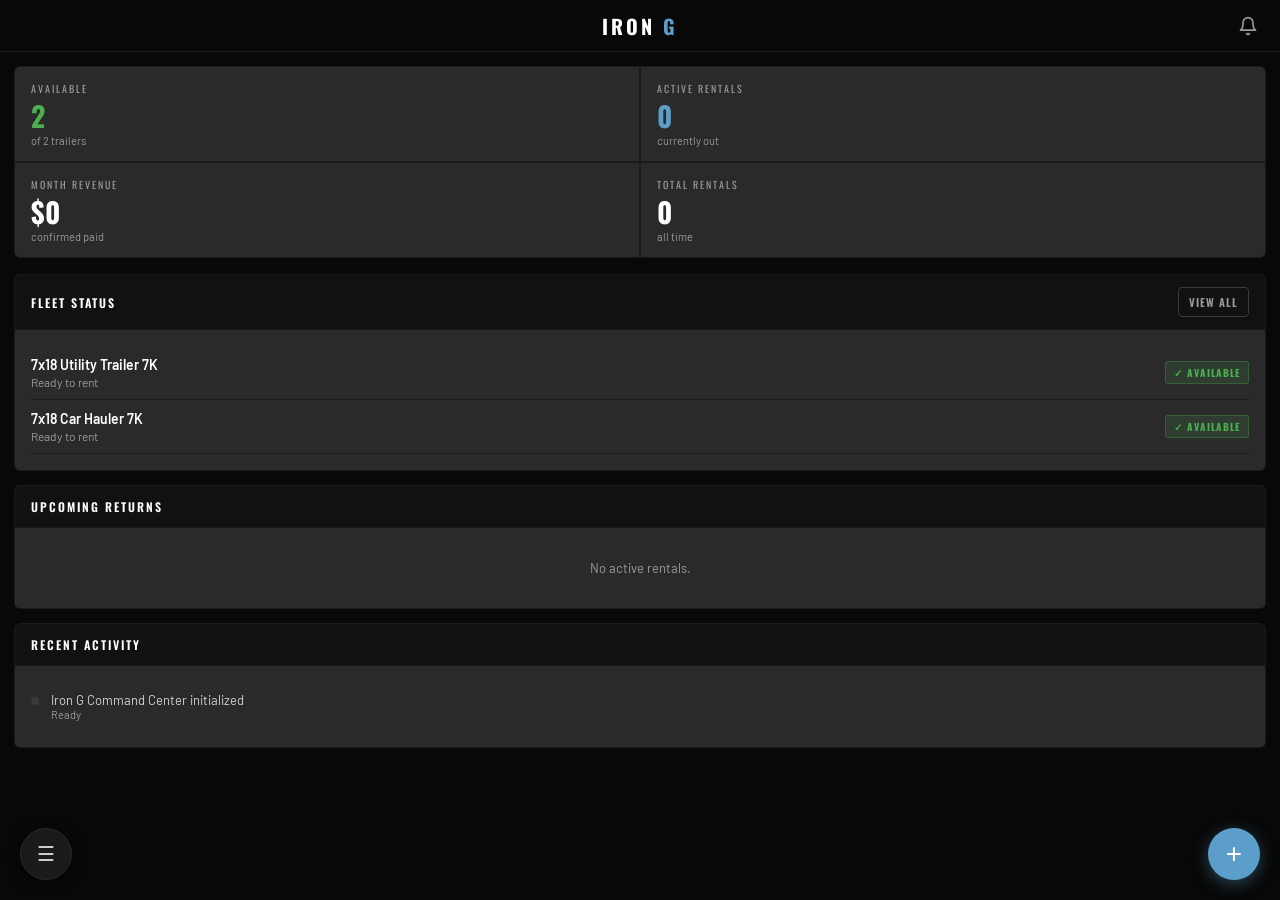
==== public/index.html @ 40c172d7 "Session H2c: Maintenance record slide-up panel with full form - Replace page navigation with slide-u" ====
<!DOCTYPE html>
<html lang="en">
<head>
<meta charset="UTF-8">
<meta name="viewport" content="width=device-width, initial-scale=1.0, maximum-scale=1.0, user-scalable=no">
<meta name="theme-color" content="#080808">
<meta name="apple-mobile-web-app-capable" content="yes">
<meta name="apple-mobile-web-app-status-bar-style" content="black-translucent">
<meta name="apple-mobile-web-app-title" content="Iron G CC">
<title>Iron G — Rental Command Center</title>
<link rel="manifest" href="manifest.json">
<link rel="apple-touch-icon" href="icon-192.png">
<link href="https://fonts.googleapis.com/css2?family=Oswald:wght@400;500;600;700&family=Barlow:wght@400;500;600&family=Barlow+Condensed:wght@400;600;700&display=swap" rel="stylesheet">
<link rel="stylesheet" href="styles.css?v=6.0">
</head>
<body>
<div class="app">

<!-- HEADER -->
<header class="header" id="appHeader">
  <button class="back-btn" id="backBtn" onclick="goBack()">&#8592;</button>
  <div class="header-wordmark">Iron <span>G</span></div>
  <button class="notif-btn" onclick="navTo('notifications')" aria-label="Notifications">
    <svg width="20" height="20" viewBox="0 0 24 24" fill="none" stroke="currentColor" stroke-width="2" stroke-linecap="round" stroke-linejoin="round"><path d="M18 8A6 6 0 0 0 6 8c0 7-3 9-3 9h18s-3-2-3-9"/><path d="M13.73 21a2 2 0 0 1-3.46 0"/></svg>
    <span class="notif-header-badge" id="notifHeaderBadge" style="display:none">0</span>
  </button>
</header>

<!-- DRAWER OVERLAY -->
<div class="drawer-overlay" id="drawerOverlay" onclick="closeDrawer()"></div>

<!-- DRAWER -->
<nav class="drawer" id="drawer">
  <div class="drawer-header">
    <div class="drawer-logo">Iron <span>G</span></div>
    <div class="drawer-sub">Command Center</div>
  </div>
  <div class="drawer-nav">
    <div class="drawer-item" id="dnav-dashboard" onclick="navTo('dashboard')"><span class="drawer-icon">⚡</span>Dashboard</div>
    <div class="drawer-item" id="dnav-drafts" onclick="navTo('drafts')"><span class="drawer-icon">📑</span>Drafts</div>
    <div class="drawer-item" id="dnav-active-rentals" onclick="navTo('active-rentals')"><span class="drawer-icon">📋</span>Bookings</div>
    <div class="drawer-item" id="dnav-fleet" onclick="navTo('fleet')"><span class="drawer-icon">🚛</span>Fleet</div>
    <div class="drawer-item" id="dnav-maintenance" onclick="navTo('maintenance')"><span class="drawer-icon">🔧</span>Maintenance</div>
    <div class="drawer-item" id="dnav-docs" onclick="navTo('docs')"><span class="drawer-icon">📄</span>Docs</div>
    <div class="drawer-item" id="dnav-messaging" onclick="navTo('messaging')"><span class="drawer-icon">✉️</span>Messaging</div>
    <div class="drawer-item" id="dnav-notifications" onclick="navTo('notifications')"><span class="drawer-icon">🔔</span>Notifications<span class="drawer-notif-badge" id="drawerNotifBadge" style="display:none">0</span></div>
    <div class="drawer-item" id="dnav-settings" onclick="navTo('settings')"><span class="drawer-icon">⚙️</span>Settings</div>
  </div>
  <div class="drawer-footer">Iron G Equipment Co. LLC<br><span style="color:var(--primary)">(405) 393-4161</span></div>
</nav>

<!-- PAGES -->
<div class="pages">
  <!-- hidden shims for JS compatibility -->
  <span id="clock" style="display:none"></span>
  <span id="pageTitle" style="display:none"></span>
  <span class="nav-badge" id="activeBadge" style="display:none">0</span>

  <!-- DASHBOARD -->
  <div class="page active" id="page-dashboard">
    <div class="stats-grid">
      <div class="stat-card"><div class="stat-label">Available</div><div class="stat-value g" id="stat-avail">2</div><div class="stat-sub">of 2 trailers</div></div>
      <div class="stat-card"><div class="stat-label">Active Rentals</div><div class="stat-value o" id="stat-active">0</div><div class="stat-sub">currently out</div></div>
      <div class="stat-card"><div class="stat-label">Month Revenue</div><div class="stat-value" id="stat-rev">$0</div><div class="stat-sub">confirmed paid</div></div>
      <div class="stat-card"><div class="stat-label">Total Rentals</div><div class="stat-value" id="stat-total">0</div><div class="stat-sub">all time</div></div>
    </div>
    <div class="card"><div class="card-header"><div class="card-title">Fleet Status</div><button class="btn btn-ghost btn-sm" onclick="showPage('fleet')">View All</button></div><div class="card-body" id="dashFleet"></div></div>
    <div class="card"><div class="card-header"><div class="card-title">Upcoming Returns</div></div><div class="card-body" id="dashReturns"></div></div>
    <div class="card"><div class="card-header"><div class="card-title">Recent Activity</div></div><div class="card-body" id="dashActivity"></div></div>
  </div>

  <!-- FLEET -->
  <div class="page" id="page-fleet">
    <div class="fleet-grid" id="fleetCards"></div>
    <div class="card"><div class="card-header"><div class="card-title">Combo Lock Manager</div><div style="font-size:11px;color:var(--muted)">Change after every return</div></div><div class="card-body"><div id="comboManager"></div></div></div>
  </div>

  <!-- NEW BOOKING -->
  <div class="page" id="page-new-booking">
    <div class="flow-steps">
      <div class="flow-step active" id="fs1" onclick="stepTabClick(1)"><div class="fs-num">1</div><div class="fs-label">Customer</div></div>
      <div class="flow-arrow">›</div>
      <div class="flow-step" id="fs2" onclick="stepTabClick(2)"><div class="fs-num">2</div><div class="fs-label">Details</div></div>
      <div class="flow-arrow">›</div>
      <div class="flow-step" id="fs3" onclick="stepTabClick(3)"><div class="fs-num">3</div><div class="fs-label">Send Pkg</div></div>
      <div class="flow-arrow">›</div>
      <div class="flow-step" id="fs4" onclick="stepTabClick(4)"><div class="fs-num">4</div><div class="fs-label">Send</div></div>
    </div>

    <!-- STEP 1 -->
    <div id="step1" class="fade-in">
      <div class="card">
        <div class="card-header"><div class="card-title">Customer Information</div></div>
        <div class="card-body">
          <div class="fr"><div class="fg"><label class="fl">First Name *</label><input class="fi" id="f-fn" type="text" placeholder="John"></div><div class="fg"><label class="fl">Last Name *</label><input class="fi" id="f-ln" type="text" placeholder="Smith"></div></div>
          <div class="fg"><label class="fl">Phone Number *</label><input class="fi" id="f-ph" type="tel" placeholder="(405) 555-0000"></div>
          <div class="fg"><label class="fl">Email Address *</label><input class="fi" id="f-em" type="email" placeholder="customer@email.com"></div>
          <div class="fg">
            <label class="fl">Contact Preference</label>
            <div class="comm-toggle" id="contactPrefToggle">
              <button class="comm-opt active" onclick="setContactPref('sms',this)">📱 Text</button>
              <button class="comm-opt" onclick="setContactPref('email',this)">📧 Email</button>
            </div>
          </div>
          <div class="fg"><label class="fl">City</label><input class="fi" id="f-cy" type="text" placeholder="Yukon, Edmond, Moore..."></div>
          <div class="fg"><label class="fl">Tow Vehicle *</label><input class="fi" id="f-vh" type="text" placeholder="2020 Ford F-250"></div>
          <div class="fg">
            <label class="fl">Preferred Contact Method</label>
            <div class="comm-toggle" id="commToggle">
              <button class="comm-opt active" onclick="setComm('text',this)">📱 Text</button>
              <button class="comm-opt" onclick="setComm('email',this)">📧 Email</button>
              <button class="comm-opt" onclick="setComm('both',this)">Both</button>
            </div>
          </div>
        </div>
      </div>
      <div class="card"><div class="card-header"><div class="card-title">Availability</div></div><div class="card-body" id="availPanel"></div></div>
      <div style="margin-top:4px;display:flex;justify-content:flex-end;"><button class="btn btn-primary" onclick="goStep(2)">Next: Rental Details →</button></div>
    </div>

    <!-- STEP 2 -->
    <div id="step2" style="display:none;" class="fade-in">
      <div class="card">
        <div class="card-header"><div class="card-title">Rental Details</div></div>
        <div class="card-body">
          <div class="fg"><label class="fl">Trailer *</label><select class="form-select" id="f-tr" onchange="calcPrice()"><option value="">— Select —</option><option value="utility">7x18 Utility Trailer 7K</option><option value="hauler">7x18 Car Hauler 7K</option></select></div>
          <div class="fr"><div class="fg"><label class="fl">Start Date *</label><input class="fi" id="f-sd" type="date" onchange="calcPrice()"></div><div class="fg"><label class="fl">Start Time *</label><input class="fi" id="f-st" type="time" onchange="onStartTimeChange()"></div></div>
          <div class="fr"><div class="fg"><label class="fl">End Date *</label><input class="fi" id="f-ed" type="date" onchange="calcPrice()"></div><div class="fg"><label class="fl">End Time *</label><input class="fi" id="f-et" type="time" onchange="calcPrice()"></div></div>
          <div id="avail-next-helper" style="display:none;font-size:12px;color:var(--muted);margin-bottom:8px;font-family:'Oswald',sans-serif;letter-spacing:1px;"></div>
          <div id="avail-conflict-banner" style="display:none;" class="avail-conflict-banner"></div>
          <div class="fg"><label class="fl">Refundable Deposit ($)</label><input class="fi" id="f-dep" type="number" min="0" step="1" placeholder="200" oninput="calcPrice()"></div>
          <div class="fg"><label class="fl">What Are They Hauling? *</label><input class="fi" id="f-ld" type="text" placeholder="Gravel, furniture, ATV..."></div>
          <div class="fg"><label class="fl">How Did They Find Us?</label><select class="form-select" id="f-src"><option value="">— Select —</option><option>Google Search</option><option>Google Maps</option><option>Facebook</option><option>Facebook Marketplace</option><option>TikTok</option><option>Friend/Family</option><option>Nextdoor</option><option>Craigslist</option><option>Repeat Customer</option><option>Other</option></select></div>
          <div class="fg"><label class="fl">Notes</label><textarea class="form-textarea" id="f-nt" placeholder="Special requests, delivery needed..."></textarea></div>
        </div>
      </div>
      <div class="card"><div class="card-header"><div class="card-title">Price Calculator</div></div><div class="card-body" id="priceCalc"><div style="color:var(--muted);font-size:13px;text-align:center;padding:20px;">Select trailer and dates</div></div></div>
      <div class="card">
        <div class="card-header"><div class="card-title">Add-Ons</div></div>
        <div class="card-body">
          <label class="addon-row"><input type="checkbox" class="addon-chk" data-label="Hitch Ball" data-amount="15" onchange="calcPrice()"><span class="addon-label">Hitch Ball</span><span class="addon-price">$15</span></label>
          <label class="addon-row"><input type="checkbox" class="addon-chk" data-label="Safety Chains" data-amount="10" onchange="calcPrice()"><span class="addon-label">Safety Chains</span><span class="addon-price">$10</span></label>
          <label class="addon-row"><input type="checkbox" class="addon-chk" data-label="Trailer Jack" data-amount="10" onchange="calcPrice()"><span class="addon-label">Trailer Jack</span><span class="addon-price">$10</span></label>
          <label class="addon-row"><input type="checkbox" class="addon-chk" data-label="Ratchet Straps (set of 4)" data-amount="15" onchange="calcPrice()"><span class="addon-label">Ratchet Straps (set of 4)</span><span class="addon-price">$15</span></label>
          <div id="customAddOnsList"></div>
          <div class="addon-custom-row">
            <input class="fi addon-custom-input" id="addon-new-label" type="text" placeholder="Add-on label">
            <input class="fi addon-custom-amt" id="addon-new-amount" type="number" min="0" placeholder="$0">
            <button class="btn btn-ghost btn-sm" onclick="addCustomAddOn()">Add</button>
          </div>
        </div>
      </div>
      <div style="margin-top:4px;display:flex;justify-content:space-between;"><button class="btn btn-ghost" onclick="goStep(1)">← Back</button><button class="btn btn-primary" id="step2-next-btn" onclick="goStep(3)">Next: Review →</button></div>
    </div>

    <!-- STEP 3 — SEND PACKAGE -->
    <div id="step3" style="display:none;" class="fade-in">
      <div class="card">
        <div class="card-header"><div class="card-title">Booking Summary</div></div>
        <div class="card-body" id="step3-summary">
          <div style="color:var(--muted);font-size:13px;text-align:center;padding:16px;">Complete Steps 1 &amp; 2 first.</div>
        </div>
      </div>
      <div class="card">
        <div class="card-header">
          <div class="card-title">Package Preview</div>
          <span id="step3-contact-badge" class="badge b-available" style="font-size:10px;">📱 Text</span>
        </div>
        <div class="card-body">
          <div class="msg-text" id="step3-pkg-preview" style="min-height:100px;"></div>
          <div id="pkg-missing-warn" class="alert ad" style="display:none;margin-top:10px;padding:8px 12px;font-size:12px;"></div>
          <div style="display:flex;gap:8px;flex-wrap:wrap;margin-top:12px;">
            <button class="btn btn-primary btn-sm" onclick="pkg3Copy()">📋 Copy</button>
            <button class="btn btn-ghost btn-sm" id="pkg3-sms-btn" onclick="pkg3OpenSms()">📱 Open SMS</button>
            <button class="btn btn-ghost btn-sm" onclick="openCorporatePhone()">📞 Open Corporate Phone</button>
            <button class="btn btn-ghost btn-sm" id="pkg3-email-btn" onclick="pkg3OpenEmail()" style="display:none;">📧 Open Email</button>
          </div>
        </div>
      </div>
      <button class="btn btn-primary" id="send-pkg-btn" onclick="sendPackage()" style="width:100%;padding:14px;font-size:14px;letter-spacing:2px;margin-bottom:8px;" disabled>📤 Send Package</button>
      <div><button class="btn btn-ghost" onclick="goStep(2)">← Back</button></div>
    </div>

    <!-- STEP 4 -->
    <div id="step4" style="display:none;" class="fade-in">
      <div class="alert as">✅ Booking confirmed. Work through the sections below in order.</div>

      <div style="background:var(--surface);border:1px solid #2a2a2a;padding:10px 14px;margin-bottom:14px;border-radius:4px;display:flex;align-items:center;gap:10px;flex-wrap:wrap;">
        <span style="font-size:11px;color:var(--muted);font-family:'Oswald',sans-serif;letter-spacing:1px;text-transform:uppercase;">Customer Preference:</span>
        <span id="commDisplay" style="font-family:'Oswald',sans-serif;font-size:14px;font-weight:600;color:var(--primary);text-transform:uppercase;letter-spacing:1px;"></span>
        <button class="btn btn-ghost btn-sm" style="margin-left:auto;" onclick="goStep(1)">Change</button>
      </div>

      <!-- GATE 0: Docs Verification -->
      <div class="gate-section gate-active" id="gate0">
        <div class="gate-header">
          <div class="gate-num">0</div>
          <div class="gate-title">Docs Verification</div>
          <div class="gate-status" id="gate0-status">Verify before payment</div>
        </div>
        <div id="gate0-body"></div>
      </div>

      <!-- GATE 1: Payment -->
      <div class="gate-section gate-locked" id="gate1">
        <div class="gate-header">
          <div class="gate-num">1</div>
          <div class="gate-title">Payment</div>
          <div class="gate-status" id="gate1-status">Locked — verify docs first</div>
        </div>
        <div id="gate1-body"></div>
      </div>

      <!-- GATE 2: Send Access Info -->
      <div class="gate-section gate-locked" id="gate2">
        <div class="gate-header">
          <div class="gate-num">2</div>
          <div class="gate-title">Send Access Info</div>
          <div class="gate-status" id="gate2-status">Locked — confirm payment first</div>
        </div>
        <div id="gate2-body"></div>
      </div>

      <!-- GATE 3: Pickup Instructions -->
      <div class="gate-section gate-locked" id="gate3">
        <div class="gate-header">
          <div class="gate-num">3</div>
          <div class="gate-title">Send Pickup Instructions + Combo Code</div>
          <div class="gate-status" id="gate3-status">Locked — confirm payment first</div>
        </div>
        <div style="margin-bottom:14px;">
          <div style="font-size:10px;color:var(--muted);text-transform:uppercase;letter-spacing:2px;font-family:'Oswald',sans-serif;margin-bottom:8px;">Send via customer's preferred method:</div>
          <div id="confirmMsgs"></div>
        </div>
      </div>

      <!-- GATE 4: Return Reminder -->
      <div class="gate-section gate-locked" id="gate4">
        <div class="gate-header">
          <div class="gate-num">4</div>
          <div class="gate-title">Return Reminder</div>
          <div class="gate-status" id="gate4-status">Send the day before return</div>
        </div>
        <div class="msg">
          <div class="msg-label">Day-Before Return Reminder</div>
          <div class="msg-text" id="msg-reminder"></div>
          <div class="msg-actions">
            <button class="btn btn-primary btn-sm" onclick="copyEl('msg-reminder')">📋 Copy Reminder</button>
            <button class="btn btn-ghost btn-sm" onclick="openSMS('msg-reminder')">📱 Open in Messages</button>
            <button class="btn btn-ghost btn-sm" onclick="openCorporatePhone()">📞 Open Corporate Phone</button>
          </div>
        </div>
      </div>

      <div style="display:flex;justify-content:space-between;margin-top:4px;gap:8px;">
        <button class="btn btn-ghost" onclick="newBooking()">+ New Booking</button>
        <button class="btn btn-primary" onclick="showPage('active-rentals')">View Active Rentals →</button>
      </div>
    </div>
  </div>

  <!-- DRAFTS -->
  <div class="page" id="page-drafts">
    <div class="card"><div class="card-header"><div class="card-title">Saved Drafts</div><button class="btn btn-primary btn-sm" onclick="startNewDraft()">+ New Booking</button></div><div class="card-body" id="draftsBody"></div></div>
  </div>

  <!-- ACTIVE RENTALS -->
  <div class="page" id="page-active-rentals">
    <div id="activeBody"></div>
  </div>

  <!-- PROCESS RETURN -->
  <div class="page" id="page-process-return">
    <div id="processReturnBody"></div>
  </div>

  <!-- MESSAGES -->
  <div class="page" id="page-messages">
    <div class="card"><div class="card-header"><div class="card-title">Customer Templates</div></div><div class="card-body" id="tpl1"></div></div>
    <div class="card"><div class="card-header"><div class="card-title">Safety &amp; Decline Scripts</div></div><div class="card-body" id="tpl2"></div></div>
  </div>

  <!-- AGREEMENT -->
  <div class="page" id="page-agreement">
    <div class="card"><div class="card-header"><div class="card-title">Rental Agreement Template</div><div style="display:flex;gap:8px;"><button class="btn btn-ghost btn-sm" onclick="copyEl('fullAgr')">📋 Copy</button><button class="btn btn-primary btn-sm" onclick="window.print()">🖨️ Print</button></div></div><div class="card-body" style="padding:0;"><div class="agr" style="max-height:none;" id="fullAgr"></div></div></div>
  </div>

  <!-- PRICING -->
  <div class="page" id="page-pricing">
    <div class="card"><div class="card-header"><div class="card-title">7x18 Utility Trailer 7K</div></div><div class="card-body"><div class="pricing-grid"><div class="pr-item"><div class="pr-period">Mon–Thu / day</div><div class="pr-price">$90</div></div><div class="pr-item"><div class="pr-period">Fri–Sun / day</div><div class="pr-price">$110</div></div><div class="pr-item"><div class="pr-period">Full Week (7 days)</div><div class="pr-price">$580</div></div><div class="pr-item"><div class="pr-period">Deposit</div><div class="pr-price">$200</div></div></div></div></div>
    <div class="card"><div class="card-header"><div class="card-title">7x18 Car Hauler 7K</div></div><div class="card-body"><div class="pricing-grid"><div class="pr-item"><div class="pr-period">Mon–Thu / day</div><div class="pr-price">$100</div></div><div class="pr-item"><div class="pr-period">Fri–Sun / day</div><div class="pr-price">$120</div></div><div class="pr-item"><div class="pr-period">Full Week (7 days)</div><div class="pr-price">$640</div></div><div class="pr-item"><div class="pr-period">Deposit</div><div class="pr-price">$250</div></div></div></div></div>
    <div class="card"><div class="card-header"><div class="card-title">Quick Price Calculator</div></div><div class="card-body">
      <div class="fg"><label class="fl">Trailer</label><select class="form-select" id="qc-tr" onchange="quickCalc()"><option value="utility">7x18 Utility 7K</option><option value="hauler">7x18 Car Hauler 7K</option></select></div>
      <div class="fr"><div class="fg" style="margin:0;"><label class="fl">Start Date</label><input class="fi" id="qc-sd" type="date" onchange="quickCalc()"></div><div class="fg" style="margin:0;"><label class="fl">End Date</label><input class="fi" id="qc-ed" type="date" onchange="quickCalc()"></div></div>
      <div id="qcResult" style="margin-top:14px;"></div>
    </div></div>
  </div>

  <!-- HISTORY -->
  <div class="page" id="page-history">
    <div style="font-size:12px;color:var(--muted);margin-bottom:10px;font-family:'Oswald',sans-serif;letter-spacing:1px;" id="histStats"></div>
    <div id="histBody"></div>
  </div>

  <!-- NOTIFICATIONS -->
  <div class="page" id="page-notifications">
    <div id="pushPromptBanner" style="display:none;" class="push-prompt">
      <div class="push-prompt-text">Enable push notifications to be alerted instantly when a new rental request comes in.</div>
      <button class="btn btn-primary btn-sm" onclick="enablePushNotifications()">Enable Notifications</button>
    </div>
    <div id="notifBody"></div>
  </div>

  <!-- MAINTENANCE -->
  <div class="page" id="page-maintenance"></div>

  <!-- MAINTENANCE RECORD FORM -->
  <div class="page" id="page-maintenance-record">
    <div id="maint-record-form-body"></div>
  </div>

  <!-- DOCS -->
  <div class="page" id="page-docs">
    <div id="docsBody"></div>
  </div>

  <!-- MESSAGING -->
  <div class="page" id="page-messaging">
    <div style="font-size:13px;color:var(--muted);margin-bottom:14px;line-height:1.6;">Customize outgoing messages. Use {tokens} to insert booking data automatically.</div>
    <div class="card">
      <div class="card-header">
        <div class="card-title">Available Tokens</div>
        <button class="btn btn-ghost btn-sm" id="tokenRefToggle" onclick="toggleTokenRef()">Show</button>
      </div>
      <div id="tokenRefBody" style="display:none;" class="card-body">
        <div style="display:grid;grid-template-columns:1fr 1fr;gap:6px 16px;">
          <div class="token-row"><span class="token-name">{firstName}</span><span class="token-desc">Customer first name</span></div>
          <div class="token-row"><span class="token-name">{trailerName}</span><span class="token-desc">Trailer name</span></div>
          <div class="token-row"><span class="token-name">{startDate}</span><span class="token-desc">Pickup date</span></div>
          <div class="token-row"><span class="token-name">{startTime}</span><span class="token-desc">Pickup time</span></div>
          <div class="token-row"><span class="token-name">{endDate}</span><span class="token-desc">Return date</span></div>
          <div class="token-row"><span class="token-name">{endTime}</span><span class="token-desc">Return time</span></div>
          <div class="token-row"><span class="token-name">{days}</span><span class="token-desc">Number of days</span></div>
          <div class="token-row"><span class="token-name">{pickupAddress}</span><span class="token-desc">Storage facility address</span></div>
          <div class="token-row"><span class="token-name">{rentalFee}</span><span class="token-desc">Rental fee amount</span></div>
          <div class="token-row"><span class="token-name">{addOns}</span><span class="token-desc">Add-ons list (each on own line)</span></div>
          <div class="token-row"><span class="token-name">{tax}</span><span class="token-desc">Tax amount</span></div>
          <div class="token-row"><span class="token-name">{deposit}</span><span class="token-desc">Deposit amount</span></div>
          <div class="token-row"><span class="token-name">{total}</span><span class="token-desc">Total due</span></div>
          <div class="token-row"><span class="token-name">{towVehicle}</span><span class="token-desc">Customer tow vehicle</span></div>
          <div class="token-row"><span class="token-name">{contactInfo}</span><span class="token-desc">Customer phone or email</span></div>
          <div class="token-row"><span class="token-name">{gateCode}</span><span class="token-desc">Storage gate code</span></div>
          <div class="token-row"><span class="token-name">{lockboxCode}</span><span class="token-desc">Trailer lockbox code</span></div>
          <div class="token-row"><span class="token-name">{paymentUrl}</span><span class="token-desc">Stripe payment link URL</span></div>
          <div class="token-row"><span class="token-name">{businessPhone}</span><span class="token-desc">Your business phone</span></div>
          <div class="token-row"><span class="token-name">{businessName}</span><span class="token-desc">Business name</span></div>
        </div>
      </div>
    </div>
    <div id="messagingBody"></div>
  </div>

  <!-- SETTINGS -->
  <div class="page" id="page-settings">
    <div class="card"><div class="card-header"><div class="card-title">Business Settings</div><div style="font-size:11px;color:var(--muted);">Used in message templates</div></div><div class="card-body">
      <div class="fg"><label class="fl">Business Name</label><input class="fi" id="gv-biz-name" type="text" placeholder="Iron G Equipment Co."></div>
      <div class="fg"><label class="fl">Business Phone</label><input class="fi" id="gv-biz-phone" type="tel" placeholder="(405) 393-4161"></div>
      <div class="fg"><label class="fl">Pickup Address</label><textarea class="fi form-textarea" id="gv-pickup-addr" rows="2" style="min-height:60px;" placeholder="Storage facility address"></textarea></div>
      <div class="fg"><label class="fl">Gate Code</label><input class="fi" id="gv-gate-code" type="text" maxlength="20" placeholder="Storage gate access code"></div>
      <button class="btn btn-primary" onclick="saveGlobalVarSettings()">Save Business Settings</button>
    </div></div>

    <div class="card"><div class="card-header"><div class="card-title">Business Info</div></div><div class="card-body">
      <div class="fg"><label class="fl">Business Name</label><input class="fi" id="s-biz" value="Iron G Equipment Co. LLC"></div>
      <div class="fg"><label class="fl">Owner Name</label><input class="fi" id="s-own" value="Frank Garza"></div>
      <div class="fg"><label class="fl">Phone</label><input class="fi" id="s-ph" value="(405) 393-4161"></div>
      <div class="fg"><label class="fl">Email</label><input class="fi" id="s-em" value="info@irongequipment.com"></div>
      <div class="fg"><label class="fl">Storage Address</label><input class="fi" id="s-addr" value="16245 W HWY 66, Yukon OK 73099"></div>
      <div style="height:1px;background:#1a1a1a;margin:16px 0;"></div>
      <div style="font-family:'Oswald',sans-serif;font-size:11px;color:var(--muted);letter-spacing:2px;text-transform:uppercase;margin-bottom:10px;">Payment Handles (manual fallback)</div>
      <div class="fg"><label class="fl">Cashapp Handle</label><input class="fi" id="s-ca" placeholder="$IronGEquipment"></div>
      <div class="fg"><label class="fl">Venmo Handle</label><input class="fi" id="s-vm" placeholder="@IronG-Equipment"></div>
      <div class="fg"><label class="fl">Square Payment Link</label><input class="fi" id="s-sq" placeholder="https://square.link/..."></div>
      <button class="btn btn-primary" onclick="saveSettings()">Save Settings</button>
    </div></div>

    <div class="card"><div class="card-header"><div class="card-title">Fleet Status</div></div><div class="card-body" id="fleetSettings"></div></div>

    <div class="card" id="drive-card">
      <div class="card-header"><div class="card-title">Google Drive</div></div>
      <div class="card-body">
        <div id="drive-status-area"><div style="color:var(--muted);font-size:13px;">Loading...</div></div>
        <div style="font-size:12px;color:var(--muted);margin-top:10px;line-height:1.6;">Maintenance logs automatically sync to your Google Drive after each save.</div>
      </div>
    </div>

    <div class="card">
      <div class="card-header"><div class="card-title">Backup &amp; Restore</div></div>
      <div class="card-body">
        <p style="font-size:13px;color:var(--muted);margin-bottom:16px;">Export all data to a JSON file for safekeeping, or restore from a previous backup.</p>
        <div style="background:#1a1a1a;border:1px solid #2a2a2a;padding:10px 14px;margin-bottom:14px;border-radius:4px;">
          <div id="storageUsage" style="font-family:'Oswald',sans-serif;font-size:11px;color:var(--muted);letter-spacing:1px;">Calculating...</div>
        </div>
        <div style="display:flex;gap:8px;margin-bottom:16px;">
          <button class="btn btn-primary" onclick="exportBackup()" style="flex:1;">⬇ Export Backup</button>
          <button class="btn btn-ghost" onclick="importBackup()" style="flex:1;">⬆ Import Backup</button>
        </div>
        <div style="height:1px;background:#1a1a1a;margin:16px 0;"></div>
        <div style="font-family:'Oswald',sans-serif;font-size:11px;color:var(--muted);letter-spacing:2px;text-transform:uppercase;margin-bottom:10px;">Danger Zone</div>
        <button class="btn btn-danger" onclick="resetData()">🗑️ Remove All Data</button>
        <div style="font-size:11px;color:var(--muted);margin-top:8px;">Permanently removes all rentals, history, and settings. Cannot be undone.</div>
      </div>
    </div>

    <div class="card">
      <div class="card-header"><div class="card-title">What's New — v6.0</div></div>
      <div class="card-body">
        <div style="font-size:13px;color:var(--text);line-height:2;">
          <div style="margin-bottom:10px;font-family:'Oswald',sans-serif;color:var(--primary);letter-spacing:1px;">v6.0 — Stripe + Smart Workflow</div>
          <div>✅ Stripe payment links for rental fee</div>
          <div>✅ Stripe deposit authorization hold</div>
          <div>✅ One-tap deposit release or capture</div>
          <div>✅ 7-stage booking status system</div>
          <div>✅ Draft booking auto-save &amp; resume</div>
          <div>✅ Pre-booking package message (Gate 0)</div>
          <div>✅ Step tab back-navigation</div>
          <div>✅ Android back button in booking flow</div>
        </div>
      </div>
    </div>

    <div class="card">
      <div class="card-header"><div class="card-title">How to Install</div></div>
      <div class="card-body">
        <div style="margin-bottom:16px;">
          <div style="font-family:'Oswald',sans-serif;font-size:11px;color:var(--primary);letter-spacing:2px;text-transform:uppercase;margin-bottom:10px;">📱 Android (Chrome)</div>
          <div style="font-size:13px;color:var(--text);line-height:2.2;">1. Open in Chrome<br>2. Tap the 3-dot menu (⋮)<br>3. Tap <strong style="color:var(--white);">Add to Home Screen</strong><br>4. Tap <strong style="color:var(--white);">Add</strong> — done!</div>
        </div>
        <div style="height:1px;background:#1a1a1a;margin:12px 0;"></div>
        <div>
          <div style="font-family:'Oswald',sans-serif;font-size:11px;color:var(--primary);letter-spacing:2px;text-transform:uppercase;margin-bottom:10px;">🍎 iPhone / iPad (Safari)</div>
          <div style="font-size:13px;color:var(--text);line-height:2.2;">1. Open in Safari<br>2. Tap the Share button (□↑)<br>3. Scroll and tap <strong style="color:var(--white);">Add to Home Screen</strong><br>4. Tap <strong style="color:var(--white);">Add</strong> — done!</div>
        </div>
      </div>
    </div>
  </div>

</div><!-- /pages -->

<!-- HAMBURGER -->
<button class="hamburger" id="hamburger" onclick="openDrawer()">☰</button>

<!-- FAB -->
<button class="fab" onclick="fabNewBooking()">+</button>

<!-- MAINTENANCE RECORD SLIDE PANEL -->
<div id="maint-panel-overlay" class="maint-panel-overlay" onclick="closeMaintPanel()"></div>
<div id="maint-slide-panel" class="maint-slide-panel">
  <div class="maint-panel-handle"></div>
  <div class="maint-panel-header">
    <div class="maint-panel-title" id="maint-panel-title">New Record</div>
    <button class="maint-panel-close" onclick="closeMaintPanel()">✕</button>
  </div>
  <div class="maint-panel-body" id="maint-panel-body"></div>
</div>

</div><!-- /app -->
<script src="app.js?v=7.0"></script>
</body>
</html>
---- public/styles.css ----
@media print{
  body *{visibility:hidden;}
  #print-agreement,#print-agreement *{visibility:visible;}
  #print-agreement{position:fixed;top:0;left:0;width:100%;background:#fff;padding:32px;z-index:9999;}
}
:root{
  --bg:#080808;--surface:#2a2a2a;--surface-low:#111111;
  --primary:#5b9ec9;--primary-hover:#4a8ab5;
  --text:#d0d0d0;--muted:#9a9a9a;--border:#2a2a2a;
  --white:#fff;
  --success:#4CAF50;--success-dark:#388E3C;
  --warning:#FFA726;--danger:#e05555;
  /* aliases kept for app.js inline references */
  --orange:#5b9ec9;--orange-light:#4a8ab5;--orange-dark:#3a7aa5;
  --green:#4CAF50;--green-dark:#388E3C;
  --red:#e05555;--yellow:#FFA726;
  --panel:#2a2a2a;--steel:#1a1a1a;--dark:#111111;
  --black:#080808;--chrome:#9a9a9a;
}
*{box-sizing:border-box;margin:0;padding:0;}
html{overflow-x:hidden;max-width:100vw;}
body{background:var(--bg);color:var(--text);font-family:'Barlow',sans-serif;font-size:15px;min-height:100vh;overflow-x:hidden;max-width:100vw;}
.app{min-height:100vh;}

/* ── HEADER ── */
.header{position:fixed;top:0;left:0;right:0;height:52px;background:#080808;display:flex;align-items:center;justify-content:center;z-index:100;border-bottom:1px solid #1a1a1a;}
.header-wordmark{font-family:'Oswald',sans-serif;font-size:20px;font-weight:700;color:var(--white);letter-spacing:3px;text-transform:uppercase;text-align:center;}
.header-wordmark span{color:var(--primary);}
.back-btn{position:absolute;left:12px;background:none;border:none;color:var(--primary);font-size:24px;cursor:pointer;padding:8px 10px;line-height:1;display:none;align-items:center;}
.back-btn.visible{display:flex;}

/* ── PAGES ── */
.pages{padding-top:52px;padding-bottom:84px;}
.page{display:none;padding:14px;}
.page.active{display:block;}

/* ── DRAWER OVERLAY ── */
.drawer-overlay{display:none;position:fixed;inset:0;background:rgba(0,0,0,0.65);z-index:200;}
.drawer-overlay.open{display:block;}

/* ── DRAWER ── */
.drawer{position:fixed;top:0;left:0;bottom:0;width:260px;background:#111;z-index:300;transform:translateX(-100%);transition:transform .25s ease;display:flex;flex-direction:column;}
.drawer.open{transform:translateX(0);}
.drawer-header{padding:24px 20px 18px;border-bottom:1px solid #1a1a1a;}
.drawer-logo{font-family:'Oswald',sans-serif;font-size:22px;font-weight:700;color:var(--white);letter-spacing:2px;}
.drawer-logo span{color:var(--primary);}
.drawer-sub{font-size:10px;color:var(--muted);letter-spacing:2px;text-transform:uppercase;margin-top:3px;}
.drawer-nav{flex:1;padding:10px 0;}
.drawer-item{display:flex;align-items:center;gap:14px;padding:15px 20px;cursor:pointer;font-family:'Barlow Condensed',sans-serif;font-size:16px;font-weight:600;letter-spacing:1px;text-transform:uppercase;color:var(--muted);transition:all .15s;border-left:3px solid transparent;user-select:none;}
.drawer-item:hover,.drawer-item.active{color:var(--primary);border-left-color:var(--primary);background:rgba(91,158,201,.08);}
.drawer-icon{font-size:18px;width:22px;text-align:center;}
.drawer-footer{padding:14px 20px;border-top:1px solid #1a1a1a;font-size:11px;color:var(--muted);}

/* ── HAMBURGER (bottom-left) ── */
.hamburger{position:fixed;bottom:20px;left:20px;z-index:150;background:#1a1a1a;border:1px solid #2a2a2a;color:var(--text);width:52px;height:52px;border-radius:50%;font-size:20px;cursor:pointer;display:flex;align-items:center;justify-content:center;box-shadow:0 2px 12px rgba(0,0,0,.6);}

/* ── FAB (bottom-right) ── */
.fab{position:fixed;bottom:20px;right:20px;z-index:150;background:var(--primary);color:var(--white);width:52px;height:52px;border-radius:50%;border:none;font-size:28px;cursor:pointer;display:flex;align-items:center;justify-content:center;box-shadow:0 4px 16px rgba(91,158,201,.4);line-height:1;}
.fab:hover{background:var(--primary-hover);}

/* ── CARDS ── */
.card{background:var(--surface);border:1px solid #1a1a1a;border-radius:6px;overflow:hidden;margin-bottom:14px;}
.card-header{padding:12px 16px;border-bottom:1px solid #1a1a1a;display:flex;align-items:center;justify-content:space-between;background:#111;flex-wrap:wrap;gap:8px;}
.card-title{font-family:'Oswald',sans-serif;font-size:12px;font-weight:600;color:var(--white);text-transform:uppercase;letter-spacing:2px;}
.card-body{padding:16px;}

/* ── STATS GRID ── */
.stats-grid{display:grid;grid-template-columns:1fr 1fr;gap:2px;background:#1a1a1a;border:1px solid #1a1a1a;border-radius:6px;overflow:hidden;margin-bottom:16px;}
.stat-card{background:var(--surface);padding:14px 16px;}
.stat-label{font-size:10px;color:var(--muted);text-transform:uppercase;letter-spacing:2px;margin-bottom:6px;font-family:'Oswald',sans-serif;}
.stat-value{font-family:'Oswald',sans-serif;font-size:28px;font-weight:700;color:var(--white);line-height:1;}
.stat-value.g{color:var(--success);}
.stat-value.o{color:var(--primary);}
.stat-sub{font-size:11px;color:var(--muted);margin-top:4px;}

/* ── BUTTONS ── */
.btn{display:inline-flex;align-items:center;gap:6px;font-family:'Oswald',sans-serif;font-size:12px;font-weight:600;letter-spacing:1px;text-transform:uppercase;padding:8px 14px;border-radius:4px;border:none;cursor:pointer;transition:all .15s;white-space:nowrap;}
.btn-primary{background:var(--primary);color:var(--white);}
.btn-primary:hover{background:var(--primary-hover);}
.btn-success{background:var(--success-dark);color:var(--white);}
.btn-success:hover{background:var(--success);}
.btn-ghost{background:transparent;color:var(--muted);border:1px solid #3a3a3a;}
.btn-ghost:hover{color:var(--white);border-color:var(--muted);}
.btn-danger{background:rgba(224,85,85,.15);color:var(--danger);border:1px solid rgba(224,85,85,.3);}
.btn-sm{font-size:11px;padding:6px 10px;}

/* ── BADGES ── */
.badge{display:inline-flex;align-items:center;gap:4px;font-family:'Oswald',sans-serif;font-size:10px;font-weight:700;letter-spacing:1px;text-transform:uppercase;padding:3px 8px;border-radius:3px;}
.b-available{background:rgba(76,175,80,.15);color:var(--success);border:1px solid rgba(76,175,80,.3);}
.b-rented{background:rgba(91,158,201,.2);color:var(--primary);border:1px solid rgba(91,158,201,.4);}
.b-pending{background:rgba(255,167,38,.15);color:var(--warning);border:1px solid rgba(255,167,38,.3);}
.b-returned{background:rgba(100,100,100,.15);color:var(--muted);border:1px solid #3a3a3a;}
.b-overdue{background:rgba(224,85,85,.15);color:var(--danger);border:1px solid rgba(224,85,85,.3);}

/* ── FORMS ── */
.fi,.form-input,.form-select,.form-textarea{width:100%;background:#1a1a1a;border:1px solid #3a3a3a;color:var(--white);font-size:14px;padding:10px 14px;border-radius:4px;outline:none;font-family:'Barlow',sans-serif;transition:border-color .15s;}
.fi:focus,.form-input:focus,.form-select:focus,.form-textarea:focus{border-color:var(--primary);}
.form-select{appearance:none;cursor:pointer;background-image:url("data:image/svg+xml,%3Csvg xmlns='http://www.w3.org/2000/svg' width='10' height='6' viewBox='0 0 10 6'%3E%3Cpath d='M1 1l4 4 4-4' stroke='%235b9ec9' stroke-width='1.5' fill='none'/%3E%3C/svg%3E");background-repeat:no-repeat;background-position:right 12px center;padding-right:32px;}
.form-select option{background:#1a1a1a;}
.form-textarea{resize:vertical;min-height:80px;}
.fg{margin-bottom:14px;}
.fl{display:block;font-size:10px;color:var(--muted);text-transform:uppercase;letter-spacing:2px;font-family:'Oswald',sans-serif;margin-bottom:6px;}
.fr{display:grid;grid-template-columns:1fr 1fr;gap:14px;}

/* ── TWO-COL — always single column (mobile-first) ── */
.two-col{display:grid !important;grid-template-columns:1fr !important;gap:14px;}

/* ── FLEET CARDS ── */
.fleet-grid{display:grid;grid-template-columns:1fr;gap:14px;margin-bottom:14px;}
.fleet-card{background:var(--surface);border:1px solid #1a1a1a;border-radius:6px;padding:18px;}
.fleet-card.available{border-top:3px solid var(--success);}
.fleet-card.rented{border-top:3px solid var(--primary);}
.fc-name{font-family:'Oswald',sans-serif;font-size:16px;font-weight:700;color:var(--white);text-transform:uppercase;letter-spacing:1px;margin-bottom:6px;}
.fc-combo{font-family:'Oswald',sans-serif;font-size:26px;font-weight:700;color:var(--primary);letter-spacing:4px;margin:10px 0;}
.fc-label{font-size:10px;color:var(--muted);text-transform:uppercase;letter-spacing:2px;margin-bottom:4px;}
.fc-renter{font-size:13px;color:var(--muted);margin-top:8px;}
.fc-renter strong{color:var(--white);}

/* ── BOOKING FLOW STEPS ── */
.flow-steps{display:flex;align-items:center;margin-bottom:20px;overflow-x:auto;padding-bottom:4px;gap:0;-webkit-overflow-scrolling:touch;}
.flow-step{display:flex;align-items:center;gap:6px;padding:8px 12px;background:#1a1a1a;border:1px solid #3a3a3a;flex-shrink:0;}
.flow-step.active{background:rgba(91,158,201,.15);border-color:var(--primary);}
.flow-step.done{background:rgba(76,175,80,.08);border-color:rgba(76,175,80,.3);}
.fs-num{width:20px;height:20px;border-radius:50%;background:#3a3a3a;display:flex;align-items:center;justify-content:center;font-family:'Oswald',sans-serif;font-size:11px;font-weight:700;color:var(--muted);flex-shrink:0;}
.flow-step.active .fs-num{background:var(--primary);color:var(--white);}
.flow-step.done .fs-num{background:var(--success);color:var(--white);}
.fs-label{font-family:'Oswald',sans-serif;font-size:11px;font-weight:600;text-transform:uppercase;letter-spacing:1px;color:var(--muted);}
.flow-step.active .fs-label{color:var(--primary);}
.flow-step.done .fs-label{color:var(--success);}
.flow-arrow{color:#3a3a3a;font-size:14px;padding:0 2px;flex-shrink:0;}

/* ── CPANEL ── */
.cpanel{background:#1a1a1a;border:1px solid #3a3a3a;border-left:3px solid var(--primary);padding:14px 16px;margin-bottom:14px;border-radius:4px;}
.cpanel h4{font-family:'Oswald',sans-serif;font-size:12px;color:var(--primary);text-transform:uppercase;letter-spacing:2px;margin-bottom:10px;}
.crow{display:flex;justify-content:space-between;font-size:13px;padding:4px 0;border-bottom:1px solid rgba(255,255,255,.04);}
.crow:last-child{border-bottom:none;}
.cl{color:var(--muted);}
.cv{color:var(--white);font-weight:600;font-family:'Oswald',sans-serif;letter-spacing:1px;}
.cv.o{color:var(--primary);}

/* ── MESSAGES ── */
.msg{background:#111;border:1px solid #2a2a2a;border-radius:4px;padding:14px;margin-bottom:12px;}
.msg-label{font-size:10px;color:var(--primary);text-transform:uppercase;letter-spacing:2px;font-family:'Oswald',sans-serif;margin-bottom:8px;}
.msg-text{font-size:13px;color:var(--text);line-height:1.7;white-space:pre-wrap;font-family:'Barlow',sans-serif;}
.msg-actions{display:flex;gap:8px;margin-top:10px;flex-wrap:wrap;}

/* ── AGREEMENT ── */
.agr{background:#fff;color:#111;padding:20px;font-family:'Barlow',sans-serif;font-size:13px;line-height:1.7;max-height:380px;overflow-y:auto;}
.agr h2{font-size:16px;text-align:center;margin-bottom:4px;}
.agr h3{font-size:12px;margin:12px 0 4px;text-transform:uppercase;letter-spacing:1px;border-bottom:1px solid #eee;padding-bottom:4px;}
.agr p{margin-bottom:6px;}

/* ── ALERTS ── */
.alert{padding:12px 14px;border-radius:4px;margin-bottom:12px;font-size:13px;display:flex;align-items:flex-start;gap:10px;line-height:1.5;}
.aw{background:rgba(255,167,38,.1);border-left:3px solid var(--warning);color:#FFCC80;}
.as{background:rgba(76,175,80,.1);border-left:3px solid var(--success);color:#A5D6A7;}
.ai{background:rgba(91,158,201,.1);border-left:3px solid var(--primary);color:var(--primary);}
.ad{background:rgba(224,85,85,.1);border-left:3px solid var(--danger);color:#EF9A9A;}

/* ── ACTIVITY ── */
.act-item{display:flex;gap:12px;padding:10px 0;border-bottom:1px solid #1a1a1a;align-items:flex-start;}
.act-item:last-child{border-bottom:none;}
.dot-o{background:var(--primary);}
.dot-g{background:var(--success);}
.dot-y{background:var(--warning);}
.dot-gr{background:#3a3a3a;}

/* ── COMBO DISPLAY ── */
.combo-disp{display:flex;gap:5px;align-items:center;margin:8px 0;}
.combo-dig{width:36px;height:44px;background:#080808;border:2px solid var(--primary);border-radius:4px;display:flex;align-items:center;justify-content:center;font-family:'Oswald',sans-serif;font-size:22px;font-weight:700;color:var(--primary);}

/* ── PRICING ── */
.pricing-grid{display:grid;grid-template-columns:1fr 1fr;gap:2px;background:#1a1a1a;border-radius:4px;overflow:hidden;}
.pr-item{background:var(--surface);padding:10px 14px;}
.pr-period{font-size:11px;color:var(--muted);margin-bottom:3px;}
.pr-price{font-family:'Oswald',sans-serif;font-size:14px;font-weight:600;color:var(--primary);}

/* ── GATE SECTIONS ── */
.gate-section{border:2px solid #3a3a3a;border-radius:6px;padding:14px;margin-bottom:14px;transition:all .3s;}
.gate-section.gate-active{border-color:var(--primary);background:rgba(91,158,201,.05);}
.gate-section.gate-done{border-color:var(--success);background:rgba(76,175,80,.04);}
.gate-section.gate-locked{opacity:.4;pointer-events:none;filter:blur(1px);}
.gate-header{display:flex;align-items:center;gap:10px;margin-bottom:14px;flex-wrap:wrap;}
.gate-num{width:26px;height:26px;border-radius:50%;background:#3a3a3a;display:flex;align-items:center;justify-content:center;font-family:'Oswald',sans-serif;font-size:12px;font-weight:700;color:var(--muted);flex-shrink:0;}
.gate-section.gate-active .gate-num{background:var(--primary);color:var(--white);}
.gate-section.gate-done .gate-num{background:var(--success);color:var(--white);}
.gate-title{font-family:'Oswald',sans-serif;font-size:13px;font-weight:700;color:var(--white);text-transform:uppercase;letter-spacing:1px;flex:1;}
.gate-section.gate-active .gate-title{color:var(--primary);}
.gate-section.gate-done .gate-title{color:var(--success);}
.gate-status{margin-left:auto;font-family:'Oswald',sans-serif;font-size:10px;letter-spacing:2px;text-transform:uppercase;color:var(--muted);}
.gate-section.gate-active .gate-status{color:var(--primary);}
.gate-section.gate-done .gate-status::before{content:'✓ ';color:var(--success);}
.gate-section.gate-done .gate-status{color:var(--success);}

/* ── COMM TOGGLE ── */
.comm-toggle{display:flex;gap:0;border:1px solid #3a3a3a;border-radius:4px;overflow:hidden;margin-bottom:14px;}
.comm-opt{flex:1;padding:8px;text-align:center;cursor:pointer;font-family:'Oswald',sans-serif;font-size:11px;font-weight:600;letter-spacing:1px;text-transform:uppercase;color:var(--muted);background:#1a1a1a;transition:all .2s;border:none;}
.comm-opt.active{background:var(--primary);color:var(--white);}

/* ── RENTAL CARDS (replaces tables) ── */
.rental-card{background:var(--surface);border:1px solid #1a1a1a;border-radius:6px;padding:14px;margin-bottom:12px;}
.rental-card-header{display:flex;justify-content:space-between;align-items:flex-start;margin-bottom:12px;gap:8px;}
.rental-name{font-family:'Oswald',sans-serif;font-size:16px;font-weight:700;color:var(--white);}
.rental-phone{font-size:12px;color:var(--muted);margin-top:2px;}
.rental-field{display:flex;justify-content:space-between;align-items:center;padding:6px 0;border-bottom:1px solid #1a1a1a;font-size:13px;}
.rental-field:last-of-type{border-bottom:none;}
.rental-label{color:var(--muted);font-size:11px;text-transform:uppercase;letter-spacing:1px;font-family:'Oswald',sans-serif;}
.rental-value{color:var(--white);font-weight:600;text-align:right;}
.rental-value.accent{color:var(--primary);font-family:'Oswald',sans-serif;letter-spacing:1px;}
.rental-actions{display:flex;gap:8px;margin-top:12px;padding-top:12px;border-top:1px solid #1a1a1a;flex-wrap:wrap;}

/* ── MISC ── */
.tn{font-weight:600;color:var(--white);}
.tm{font-family:'Oswald',sans-serif;font-size:13px;color:var(--primary);letter-spacing:1px;}
.clock{display:none;}
.nav-badge{display:none;}
#pageTitle{display:none;}

/* ── SCROLLBAR ── */
::-webkit-scrollbar{width:4px;height:4px;}
::-webkit-scrollbar-track{background:#111;}
::-webkit-scrollbar-thumb{background:#3a3a3a;border-radius:3px;}

/* ── ANIMATIONS ── */
@keyframes fadeIn{from{opacity:0;transform:translateY(8px)}to{opacity:1;transform:translateY(0)}}
.fade-in{animation:fadeIn .3s ease;}

/* ── PUSH PROMPT ── */
.push-prompt{background:rgba(91,158,201,.08);border:1px solid rgba(91,158,201,.25);border-radius:6px;padding:14px 16px;margin-bottom:14px;display:flex;align-items:center;justify-content:space-between;gap:12px;flex-wrap:wrap;}
.push-prompt-text{font-size:13px;color:var(--text);line-height:1.5;flex:1;}

/* ── NOTIFICATION BELL (header) ── */
.notif-btn{position:absolute;right:12px;background:none;border:none;cursor:pointer;padding:6px 10px;display:flex;align-items:center;gap:4px;color:var(--muted);line-height:1;}
.notif-btn:hover{color:var(--white);}
.notif-header-badge{background:#C4611A;color:#fff;font-family:'Oswald',sans-serif;font-size:10px;font-weight:700;min-width:18px;height:18px;border-radius:9px;display:inline-flex;align-items:center;justify-content:center;padding:0 4px;line-height:1;}

/* ── NOTIFICATION DRAWER BADGE ── */
.drawer-notif-badge{background:#C4611A;color:#fff;font-family:'Oswald',sans-serif;font-size:10px;font-weight:700;min-width:18px;height:18px;border-radius:9px;display:inline-flex;align-items:center;justify-content:center;padding:0 4px;margin-left:auto;line-height:1;}

/* ── NOTIFICATION CARDS ── */
.notif-card{background:var(--surface);border:1px solid #1a1a1a;border-radius:6px;padding:14px;margin-bottom:12px;}
.notif-card-header{display:flex;align-items:center;gap:10px;margin-bottom:12px;flex-wrap:wrap;}
.notif-type-badge{font-family:'Oswald',sans-serif;font-size:10px;font-weight:700;letter-spacing:1px;padding:3px 8px;border-radius:3px;text-transform:uppercase;flex-shrink:0;}
.ntb-rental{background:rgba(91,158,201,.2);color:#5B9EC9;border:1px solid rgba(91,158,201,.4);}
.ntb-info{background:rgba(154,154,154,.12);color:var(--muted);border:1px solid #3a3a3a;}
.notif-name{font-family:'Oswald',sans-serif;font-size:18px;font-weight:700;color:var(--white);flex:1;min-width:0;}
.notif-meta{font-size:11px;color:var(--muted);flex-shrink:0;}
.notif-quick{margin-bottom:4px;}
.notif-field{display:flex;justify-content:space-between;align-items:center;padding:6px 0;border-bottom:1px solid #1a1a1a;font-size:13px;gap:8px;}
.notif-field:last-child{border-bottom:none;}
.notif-label{color:var(--muted);font-size:11px;text-transform:uppercase;letter-spacing:1px;font-family:'Oswald',sans-serif;flex-shrink:0;}
.notif-value{color:var(--white);font-weight:600;text-align:right;word-break:break-word;}
.notif-phone{color:#5B9EC9;font-weight:700;font-family:'Oswald',sans-serif;letter-spacing:1px;text-decoration:none;font-size:14px;}
.notif-phone:hover{color:var(--primary-hover);}
.notif-detail .notif-field{font-size:12px;}
.notif-actions{display:flex;gap:8px;margin-top:12px;padding-top:12px;border-top:1px solid #1a1a1a;flex-wrap:wrap;justify-content:space-between;}

/* ── STEP TAB NAV ── */
.flow-step{cursor:pointer;}
.flow-step.done:hover{background:rgba(76,175,80,.15);border-color:rgba(76,175,80,.5);}
.flow-step.done:active{background:rgba(76,175,80,.22);}
.flow-step.reachable{cursor:pointer;opacity:.8;}
.flow-step.reachable:hover{opacity:1;background:rgba(91,158,201,.08);border-color:rgba(91,158,201,.3);}

/* ── DRAFT BANNER ── */
.draft-banner{background:rgba(91,158,201,.08);border:1px solid rgba(91,158,201,.3);border-radius:6px;padding:12px 14px;margin-bottom:14px;display:flex;align-items:center;justify-content:space-between;gap:10px;flex-wrap:wrap;}
.draft-banner-text{font-size:13px;color:var(--text);flex:1;}

/* ── STRIPE SECTION ── */
.stripe-section{background:#111;border:1px solid #2a2a2a;border-radius:4px;padding:14px;margin-bottom:12px;}
.stripe-section-label{font-size:10px;color:var(--primary);text-transform:uppercase;letter-spacing:2px;font-family:'Oswald',sans-serif;margin-bottom:10px;}
.stripe-link-input{width:100%;background:#1a1a1a;border:1px solid #3a3a3a;color:var(--white);font-size:12px;padding:8px 12px;border-radius:4px;font-family:'Barlow',sans-serif;margin-bottom:8px;cursor:text;}
.stripe-sent{font-size:11px;color:var(--success);margin-bottom:6px;}
.stripe-note{font-size:11px;color:var(--muted);margin-top:8px;line-height:1.5;}

/* ── TOAST ── */
.toast-visible{position:fixed;bottom:84px;left:50%;transform:translateX(-50%);background:#222;border:1px solid #3a3a3a;color:var(--white);font-family:'Oswald',sans-serif;font-size:12px;letter-spacing:1px;text-transform:uppercase;padding:10px 20px;border-radius:4px;z-index:9999;white-space:nowrap;box-shadow:0 4px 16px rgba(0,0,0,.6);animation:fadeIn .2s ease;}

/* ── DEPOSIT ACTION BUTTONS ── */
.deposit-actions{display:flex;flex-direction:column;gap:8px;margin-top:12px;padding-top:12px;border-top:1px solid #1a1a1a;}
.deposit-manual{font-size:12px;color:var(--muted);margin-bottom:4px;}

/* ── ADD-ONS ── */
.addon-row{display:flex;align-items:center;gap:10px;padding:9px 0;border-bottom:1px solid #1a1a1a;cursor:pointer;}
.addon-row:last-of-type{border-bottom:none;}
.addon-row input[type="checkbox"]{accent-color:var(--primary);width:16px;height:16px;flex-shrink:0;cursor:pointer;}
.addon-label{flex:1;font-size:14px;color:var(--text);}
.addon-price{font-family:'Oswald',sans-serif;font-size:13px;font-weight:600;color:var(--primary);flex-shrink:0;}
.addon-custom-row{display:flex;gap:8px;align-items:center;margin-top:12px;padding-top:12px;border-top:1px solid #1a1a1a;}
.addon-custom-input{flex:2;}
.addon-custom-amt{flex:1;}
.addon-custom{cursor:default;}

/* ── WEBHOOK ALERT CARDS ── */
.notif-alert-urgent{border-top:3px solid var(--danger);background:rgba(224,85,85,.06);}
.ntb-urgent{background:rgba(224,85,85,.2);color:var(--danger);border:1px solid rgba(224,85,85,.4);}
.notif-alert-warn{border-top:3px solid var(--warning);background:rgba(255,167,38,.04);}
.ntb-warn{background:rgba(255,167,38,.15);color:var(--warning);border:1px solid rgba(255,167,38,.3);}

/* ── AVAILABILITY CALENDAR ── */
.avail-cal{margin-bottom:12px;}
.avail-cal-header{font-family:'Oswald',sans-serif;font-size:12px;font-weight:600;color:var(--white);text-transform:uppercase;letter-spacing:2px;margin-bottom:6px;text-align:center;}
.avail-cal-grid{display:grid;grid-template-columns:repeat(7,1fr);gap:1px;}
.avail-day-hdr{font-family:'Oswald',sans-serif;font-size:9px;color:var(--muted);text-align:center;padding:3px 0;letter-spacing:1px;}
.avail-day{font-size:11px;text-align:center;padding:5px 1px;border-radius:2px;color:var(--text);}
.avail-empty{background:transparent;}
.avail-day.avail-booked{background:rgba(224,85,85,.2);color:rgba(239,100,100,.75);opacity:.85;}
.avail-day.avail-past{color:#3a3a3a;}
.avail-day.avail-today{outline:1px solid var(--primary);font-weight:700;color:var(--white);}
.avail-next{font-size:11px;color:var(--muted);font-family:'Oswald',sans-serif;letter-spacing:1px;text-transform:uppercase;margin-top:4px;}

/* ── CONFLICT BANNER (Step 2) ── */
.avail-conflict-banner{padding:10px 12px;border-radius:4px;margin-bottom:8px;font-size:13px;line-height:1.5;}
.avail-conflict-warn{background:rgba(224,85,85,.12);border-left:3px solid var(--danger);color:#EF9A9A;}
.avail-conflict-ok{background:rgba(76,175,80,.12);border-left:3px solid var(--success);color:#A5D6A7;}
.avail-conflict-caution{background:rgba(255,167,38,.1);border-left:3px solid var(--warning);color:#FFCC80;}

/* ── DOCS PAGE ── */
.doc-section-label{font-family:'Oswald',sans-serif;font-size:11px;font-weight:600;color:var(--muted);text-transform:uppercase;letter-spacing:2px;margin-bottom:10px;padding-bottom:6px;border-bottom:1px solid #1a1a1a;}

/* ── MESSAGING PAGE ── */
.token-row{display:flex;flex-direction:column;gap:2px;padding:6px 0;border-bottom:1px solid #1a1a1a;}
.token-name{font-family:'Oswald',sans-serif;font-size:11px;font-weight:600;color:var(--primary);letter-spacing:0.5px;}
.token-desc{font-size:11px;color:var(--muted);}

/* ── MAINTENANCE PAGE ── */
.maint-tab-bar{display:flex;gap:0;border:1px solid #3a3a3a;border-radius:4px;overflow:hidden;margin-bottom:16px;}
.maint-tab{flex:1;padding:10px;text-align:center;cursor:pointer;font-family:'Oswald',sans-serif;font-size:12px;font-weight:600;letter-spacing:1px;text-transform:uppercase;color:var(--muted);background:#1a1a1a;transition:all .2s;border:none;}
.maint-tab.active{background:var(--primary);color:var(--white);}
.maint-record-card{background:var(--surface);border:1px solid #1a1a1a;border-radius:6px;padding:14px;margin-bottom:12px;}
.maint-stype-badge{font-family:'Oswald',sans-serif;font-size:10px;font-weight:700;letter-spacing:1px;padding:3px 8px;border-radius:3px;text-transform:uppercase;background:rgba(91,158,201,.15);color:var(--primary);border:1px solid rgba(91,158,201,.3);}
.maint-cost{font-family:'Oswald',sans-serif;font-size:22px;font-weight:700;color:var(--primary);}
.maint-next-due{font-size:11px;font-family:'Oswald',sans-serif;letter-spacing:1px;text-transform:uppercase;padding:3px 8px;border-radius:3px;}
.maint-next-overdue{background:rgba(224,85,85,.15);color:var(--danger);border:1px solid rgba(224,85,85,.3);}
.maint-next-soon{background:rgba(255,167,38,.15);color:var(--warning);border:1px solid rgba(255,167,38,.3);}
.maint-next-ok{background:rgba(76,175,80,.1);color:var(--success);border:1px solid rgba(76,175,80,.3);}
.maint-record-detail{display:none;margin-top:12px;padding-top:12px;border-top:1px solid #1a1a1a;}
.maint-record-detail.open{display:block;}
.stype-manage-panel{background:#111;border:1px solid #2a2a2a;border-radius:4px;padding:12px;margin-top:8px;margin-bottom:8px;}
.stype-item{display:flex;align-items:center;justify-content:space-between;padding:6px 0;border-bottom:1px solid #1a1a1a;font-size:13px;}
.stype-item:last-child{border-bottom:none;}
.receipt-thumb{width:80px;height:60px;object-fit:cover;border-radius:4px;border:1px solid #3a3a3a;cursor:pointer;}
.fc-name-edit-row{display:flex;align-items:center;gap:8px;margin-bottom:10px;}
.fc-name-display{font-family:'Oswald',sans-serif;font-size:18px;font-weight:700;color:var(--white);text-transform:uppercase;letter-spacing:1px;flex:1;}
.drive-status-badge{display:inline-flex;align-items:center;gap:6px;font-family:'Oswald',sans-serif;font-size:12px;font-weight:600;letter-spacing:1px;text-transform:uppercase;padding:6px 12px;border-radius:4px;}
.drive-connected{background:rgba(76,175,80,.12);color:var(--success);border:1px solid rgba(76,175,80,.3);}
.drive-disconnected{background:rgba(154,154,154,.08);color:var(--muted);border:1px solid #3a3a3a;}

/* ── MAINTENANCE SLIDE PANEL ── */
.maint-panel-overlay{display:none;position:fixed;inset:0;background:rgba(0,0,0,.65);z-index:400;}
.maint-panel-overlay.open{display:block;}
.maint-slide-panel{position:fixed;left:0;right:0;bottom:0;max-height:92vh;background:#111;border-top:1px solid #2a2a2a;border-radius:12px 12px 0 0;z-index:401;transform:translateY(100%);transition:transform .3s cubic-bezier(.32,.72,0,1);display:flex;flex-direction:column;}
.maint-slide-panel.open{transform:translateY(0);}
.maint-panel-handle{width:40px;height:4px;background:#3a3a3a;border-radius:2px;margin:12px auto 4px;flex-shrink:0;}
.maint-panel-header{display:flex;align-items:center;justify-content:space-between;padding:10px 16px 12px;border-bottom:1px solid #1a1a1a;flex-shrink:0;}
.maint-panel-title{font-family:'Oswald',sans-serif;font-size:14px;font-weight:700;color:var(--white);text-transform:uppercase;letter-spacing:2px;}
.maint-panel-close{background:none;border:none;color:var(--muted);font-size:20px;cursor:pointer;padding:2px 6px;line-height:1;}
.maint-panel-close:hover{color:var(--white);}
.maint-panel-body{overflow-y:auto;padding:16px;flex:1;padding-bottom:32px;}
.maint-cost-row{display:flex;align-items:center;gap:8px;}
.maint-cost-prefix{font-family:'Oswald',sans-serif;font-size:16px;font-weight:700;color:var(--primary);flex-shrink:0;line-height:1;}
.maint-pill-toggle{display:flex;border:1px solid #3a3a3a;border-radius:4px;overflow:hidden;}
.maint-pill-opt{flex:1;padding:10px;text-align:center;cursor:pointer;font-family:'Oswald',sans-serif;font-size:12px;font-weight:600;letter-spacing:1px;text-transform:uppercase;color:var(--muted);background:#1a1a1a;transition:all .2s;border:none;}
.maint-pill-opt.active{background:var(--primary);color:var(--white);}
.maint-field-error{font-size:11px;color:var(--danger);margin-top:4px;display:none;}
.maint-field-error.vis{display:block;}
.maint-total-header{display:flex;align-items:center;justify-content:space-between;margin-bottom:6px;}
.maint-total-header .fl{margin:0;}
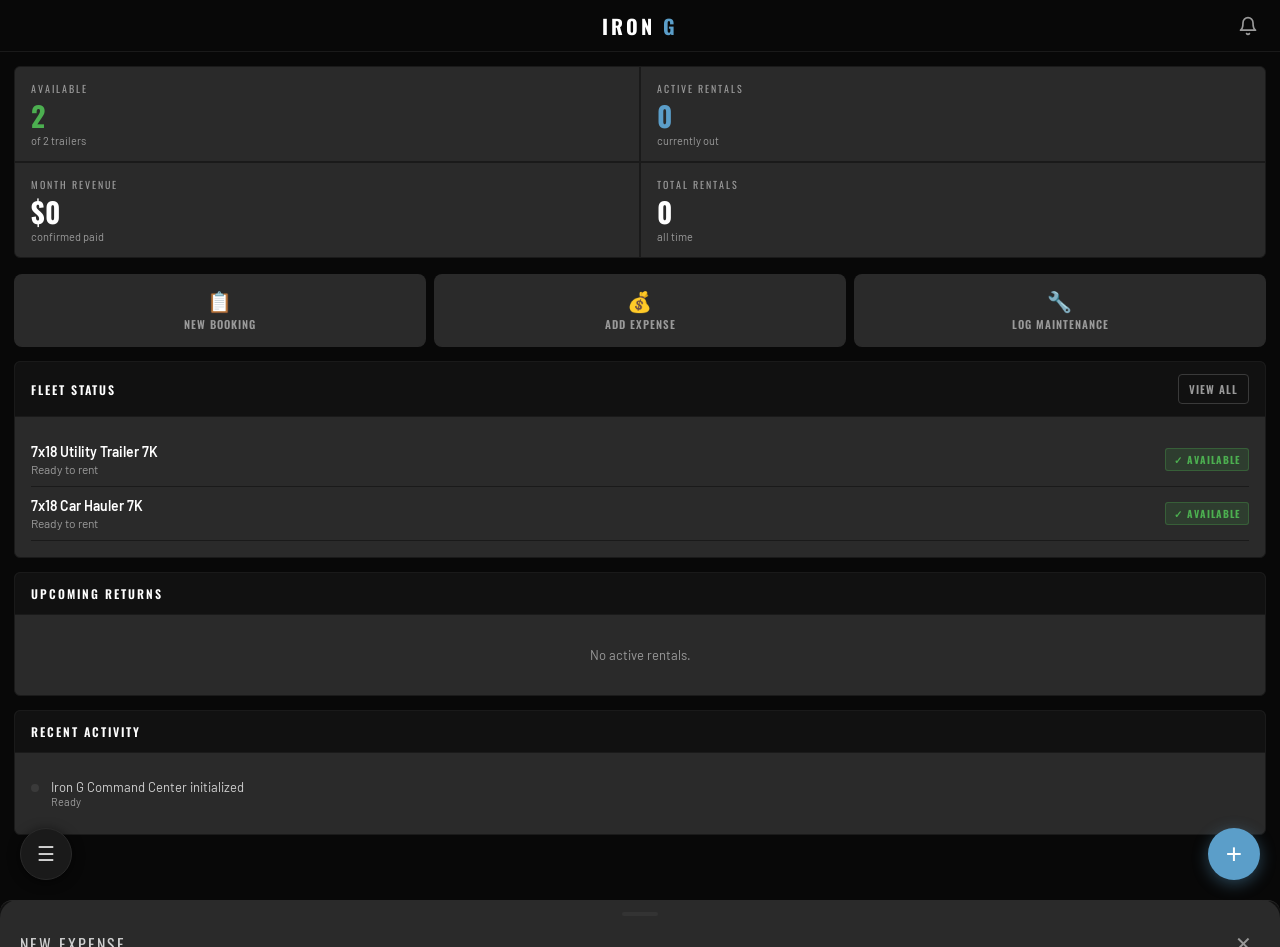
==== commit f7147e8a: "Navigation & UX overhaul — speed dial FAB, drawer restructure, section add buttons, dashboard shortc" ====
--- a/public/index.html
+++ b/public/index.html
@@ -11,7 +11,7 @@
 <link rel="manifest" href="manifest.json">
 <link rel="apple-touch-icon" href="icon-192.png">
 <link href="https://fonts.googleapis.com/css2?family=Oswald:wght@400;500;600;700&family=Barlow:wght@400;500;600&family=Barlow+Condensed:wght@400;600;700&display=swap" rel="stylesheet">
-<link rel="stylesheet" href="styles.css?v=6.0">
+<link rel="stylesheet" href="styles.css?v=6.4">
 </head>
 <body>
 <div class="app">
@@ -36,14 +36,24 @@
     <div class="drawer-sub">Command Center</div>
   </div>
   <div class="drawer-nav">
+    <!-- Primary -->
     <div class="drawer-item" id="dnav-dashboard" onclick="navTo('dashboard')"><span class="drawer-icon">⚡</span>Dashboard</div>
-    <div class="drawer-item" id="dnav-drafts" onclick="navTo('drafts')"><span class="drawer-icon">📑</span>Drafts</div>
     <div class="drawer-item" id="dnav-active-rentals" onclick="navTo('active-rentals')"><span class="drawer-icon">📋</span>Bookings</div>
+    <div class="drawer-item" id="dnav-expenses" onclick="navTo('expenses')"><span class="drawer-icon">💰</span>Expenses</div>
+    <div class="drawer-item" id="dnav-maintenance" onclick="navTo('maintenance')"><span class="drawer-icon">🔧</span>Maintenance</div>
     <div class="drawer-item" id="dnav-fleet" onclick="navTo('fleet')"><span class="drawer-icon">🚛</span>Fleet</div>
-    <div class="drawer-item" id="dnav-maintenance" onclick="navTo('maintenance')"><span class="drawer-icon">🔧</span>Maintenance</div>
-    <div class="drawer-item" id="dnav-docs" onclick="navTo('docs')"><span class="drawer-icon">📄</span>Docs</div>
-    <div class="drawer-item" id="dnav-messaging" onclick="navTo('messaging')"><span class="drawer-icon">✉️</span>Messaging</div>
-    <div class="drawer-item" id="dnav-notifications" onclick="navTo('notifications')"><span class="drawer-icon">🔔</span>Notifications<span class="drawer-notif-badge" id="drawerNotifBadge" style="display:none">0</span></div>
+    <!-- More accordion -->
+    <div class="drawer-divider"></div>
+    <div class="drawer-group" id="drawerMoreGroup">
+      <div class="drawer-group-label" onclick="toggleDrawerMore()">More<span class="drawer-group-chevron" id="drawerMoreChevron">▾</span></div>
+      <div class="drawer-group-body">
+        <div class="drawer-item" id="dnav-financials" onclick="navTo('financials')"><span class="drawer-icon">📊</span>Financials</div>
+        <div class="drawer-item" id="dnav-docs" onclick="navTo('docs')"><span class="drawer-icon">📄</span>Docs</div>
+        <div class="drawer-item" id="dnav-messaging" onclick="navTo('messaging')"><span class="drawer-icon">✉️</span>Messaging</div>
+      </div>
+    </div>
+    <div class="drawer-divider"></div>
+    <!-- Bottom -->
     <div class="drawer-item" id="dnav-settings" onclick="navTo('settings')"><span class="drawer-icon">⚙️</span>Settings</div>
   </div>
   <div class="drawer-footer">Iron G Equipment Co. LLC<br><span style="color:var(--primary)">(405) 393-4161</span></div>
@@ -64,6 +74,14 @@
       <div class="stat-card"><div class="stat-label">Month Revenue</div><div class="stat-value" id="stat-rev">$0</div><div class="stat-sub">confirmed paid</div></div>
       <div class="stat-card"><div class="stat-label">Total Rentals</div><div class="stat-value" id="stat-total">0</div><div class="stat-sub">all time</div></div>
     </div>
+    <div class="dash-quick-actions">
+      <button class="dash-qa-btn" onclick="startNewDraft()"><span class="dash-qa-icon">📋</span>New Booking</button>
+      <button class="dash-qa-btn" onclick="openNewExpense()"><span class="dash-qa-icon">💰</span>Add Expense</button>
+      <button class="dash-qa-btn" onclick="openNewMaintenanceRecord()"><span class="dash-qa-icon">🔧</span>Log Maintenance</button>
+    </div>
+    <div id="dash-maint-alerts"></div>
+    <div id="dash-tax-reminder"></div>
+    <div id="dash-insur-reminder"></div>
     <div class="card"><div class="card-header"><div class="card-title">Fleet Status</div><button class="btn btn-ghost btn-sm" onclick="showPage('fleet')">View All</button></div><div class="card-body" id="dashFleet"></div></div>
     <div class="card"><div class="card-header"><div class="card-title">Upcoming Returns</div></div><div class="card-body" id="dashReturns"></div></div>
     <div class="card"><div class="card-header"><div class="card-title">Recent Activity</div></div><div class="card-body" id="dashActivity"></div></div>
@@ -264,10 +282,8 @@
     <div class="card"><div class="card-header"><div class="card-title">Saved Drafts</div><button class="btn btn-primary btn-sm" onclick="startNewDraft()">+ New Booking</button></div><div class="card-body" id="draftsBody"></div></div>
   </div>
 
-  <!-- ACTIVE RENTALS -->
-  <div class="page" id="page-active-rentals">
-    <div id="activeBody"></div>
-  </div>
+  <!-- ACTIVE RENTALS / BOOKINGS -->
+  <div class="page" id="page-active-rentals"></div>
 
   <!-- PROCESS RETURN -->
   <div class="page" id="page-process-return">
@@ -318,6 +334,15 @@
   <div class="page" id="page-maintenance-record">
     <div id="maint-record-form-body"></div>
   </div>
+
+  <!-- EXPENSES -->
+  <div class="page" id="page-expenses"></div>
+
+  <!-- FINANCIALS -->
+  <div class="page" id="page-financials"></div>
+
+  <!-- BUSINESS INFO -->
+  <div class="page" id="page-business-info"></div>
 
   <!-- DOCS -->
   <div class="page" id="page-docs">
@@ -362,6 +387,10 @@
 
   <!-- SETTINGS -->
   <div class="page" id="page-settings">
+    <div class="card" id="drive-card">
+      <div class="card-header"><div class="card-title">Google Drive Backup</div></div>
+      <div class="card-body"><div id="drive-status-area"><div style="color:var(--muted);font-size:13px;">Loading...</div></div></div>
+    </div>
     <div class="card"><div class="card-header"><div class="card-title">Business Settings</div><div style="font-size:11px;color:var(--muted);">Used in message templates</div></div><div class="card-body">
       <div class="fg"><label class="fl">Business Name</label><input class="fi" id="gv-biz-name" type="text" placeholder="Iron G Equipment Co."></div>
       <div class="fg"><label class="fl">Business Phone</label><input class="fi" id="gv-biz-phone" type="tel" placeholder="(405) 393-4161"></div>
@@ -386,14 +415,6 @@
 
     <div class="card"><div class="card-header"><div class="card-title">Fleet Status</div></div><div class="card-body" id="fleetSettings"></div></div>
 
-    <div class="card" id="drive-card">
-      <div class="card-header"><div class="card-title">Google Drive</div></div>
-      <div class="card-body">
-        <div id="drive-status-area"><div style="color:var(--muted);font-size:13px;">Loading...</div></div>
-        <div style="font-size:12px;color:var(--muted);margin-top:10px;line-height:1.6;">Maintenance logs automatically sync to your Google Drive after each save.</div>
-      </div>
-    </div>
-
     <div class="card">
       <div class="card-header"><div class="card-title">Backup &amp; Restore</div></div>
       <div class="card-body">
@@ -411,6 +432,9 @@
         <div style="font-size:11px;color:var(--muted);margin-top:8px;">Permanently removes all rentals, history, and settings. Cannot be undone.</div>
       </div>
     </div>
+
+    <!-- Business Info (merged from standalone page) -->
+    <div id="settings-bi-section"></div>
 
     <div class="card">
       <div class="card-header"><div class="card-title">What's New — v6.0</div></div>
@@ -450,8 +474,16 @@
 <!-- HAMBURGER -->
 <button class="hamburger" id="hamburger" onclick="openDrawer()">☰</button>
 
-<!-- FAB -->
-<button class="fab" onclick="fabNewBooking()">+</button>
+<!-- SPEED DIAL -->
+<div class="speed-dial" id="speedDial">
+  <div class="speed-dial-overlay" onclick="closeSpeedDial()"></div>
+  <div class="speed-dial-items" id="speedDialItems">
+    <button class="speed-dial-item" onclick="speedDial_newBooking()"><span class="sd-icon">📋</span>New Booking</button>
+    <button class="speed-dial-item" onclick="speedDial_addExpense()"><span class="sd-icon">💰</span>Add Expense</button>
+    <button class="speed-dial-item" onclick="speedDial_logMaintenance()"><span class="sd-icon">🔧</span>Log Maintenance</button>
+  </div>
+  <button class="fab" id="fabBtn" onclick="toggleSpeedDial()">+</button>
+</div>
 
 <!-- MAINTENANCE RECORD SLIDE PANEL -->
 <div id="maint-panel-overlay" class="maint-panel-overlay" onclick="closeMaintPanel()"></div>
@@ -464,7 +496,18 @@
   <div class="maint-panel-body" id="maint-panel-body"></div>
 </div>
 
+<!-- EXPENSE RECORD SLIDE PANEL -->
+<div id="expense-panel-overlay" class="expense-panel-overlay" onclick="closeExpensePanel()"></div>
+<div id="expense-slide-panel" class="expense-slide-panel">
+  <div class="expense-panel-handle"></div>
+  <div class="expense-panel-header">
+    <div class="expense-panel-title" id="expense-panel-title">New Expense</div>
+    <button class="expense-panel-close" onclick="closeExpensePanel()">✕</button>
+  </div>
+  <div class="expense-panel-body" id="expense-panel-body"></div>
+</div>
+
 </div><!-- /app -->
-<script src="app.js?v=7.0"></script>
+<script src="app.js?v=7.4"></script>
 </body>
 </html>
--- a/public/styles.css
+++ b/public/styles.css
@@ -54,9 +54,38 @@
 /* ── HAMBURGER (bottom-left) ── */
 .hamburger{position:fixed;bottom:20px;left:20px;z-index:150;background:#1a1a1a;border:1px solid #2a2a2a;color:var(--text);width:52px;height:52px;border-radius:50%;font-size:20px;cursor:pointer;display:flex;align-items:center;justify-content:center;box-shadow:0 2px 12px rgba(0,0,0,.6);}
 
-/* ── FAB (bottom-right) ── */
-.fab{position:fixed;bottom:20px;right:20px;z-index:150;background:var(--primary);color:var(--white);width:52px;height:52px;border-radius:50%;border:none;font-size:28px;cursor:pointer;display:flex;align-items:center;justify-content:center;box-shadow:0 4px 16px rgba(91,158,201,.4);line-height:1;}
+/* ── FAB / SPEED DIAL (bottom-right) ── */
+.speed-dial{position:fixed;bottom:20px;right:20px;z-index:150;display:flex;flex-direction:column;align-items:flex-end;gap:10px;}
+.speed-dial-overlay{display:none;position:fixed;inset:0;z-index:-1;}
+.speed-dial.open .speed-dial-overlay{display:block;}
+.speed-dial-items{display:flex;flex-direction:column;align-items:flex-end;gap:8px;pointer-events:none;opacity:0;transform:translateY(10px);transition:opacity .2s ease,transform .2s ease;}
+.speed-dial.open .speed-dial-items{pointer-events:auto;opacity:1;transform:translateY(0);}
+.speed-dial-item{display:flex;align-items:center;gap:10px;background:#1c1c1c;border:1px solid #3a3a3a;color:var(--white);border-radius:26px;padding:10px 16px 10px 12px;cursor:pointer;font-family:'Oswald',sans-serif;font-size:12px;font-weight:600;letter-spacing:1px;text-transform:uppercase;white-space:nowrap;box-shadow:0 2px 12px rgba(0,0,0,.55);transition:background .15s,border-color .15s;}
+.speed-dial-item:hover{background:#2a2a2a;border-color:var(--primary);}
+.sd-icon{font-size:18px;line-height:1;width:22px;text-align:center;}
+.fab{background:var(--primary);color:var(--white);width:52px;height:52px;border-radius:50%;border:none;font-size:28px;cursor:pointer;display:flex;align-items:center;justify-content:center;box-shadow:0 4px 16px rgba(91,158,201,.4);line-height:1;transition:transform .2s ease,background .15s;}
 .fab:hover{background:var(--primary-hover);}
+.speed-dial.open .fab{transform:rotate(45deg);}
+
+/* ── DRAWER ACCORDION ── */
+.drawer-group-label{display:flex;align-items:center;justify-content:space-between;padding:12px 20px 6px;font-family:'Oswald',sans-serif;font-size:10px;font-weight:600;color:var(--muted);letter-spacing:2px;text-transform:uppercase;cursor:pointer;user-select:none;}
+.drawer-group-label:hover{color:var(--text);}
+.drawer-group-chevron{font-size:10px;transition:transform .2s;}
+.drawer-group.open .drawer-group-chevron{transform:rotate(180deg);}
+.drawer-group-body{display:none;}
+.drawer-group.open .drawer-group-body{display:block;}
+.drawer-divider{height:1px;background:#1a1a1a;margin:6px 0;}
+
+/* ── DASHBOARD QUICK ACTIONS ── */
+.dash-quick-actions{display:grid;grid-template-columns:repeat(3,1fr);gap:8px;margin-bottom:14px;}
+.dash-qa-btn{display:flex;flex-direction:column;align-items:center;gap:6px;background:var(--surface);border:1px solid #2a2a2a;border-radius:8px;padding:14px 8px;cursor:pointer;font-family:'Oswald',sans-serif;font-size:11px;font-weight:600;letter-spacing:1px;text-transform:uppercase;color:var(--muted);transition:all .15s;border-top:2px solid transparent;}
+.dash-qa-btn:hover{border-top-color:var(--primary);color:var(--white);background:#1e1e1e;}
+.dash-qa-icon{font-size:20px;line-height:1;}
+
+/* ── BOOKINGS TABS ── */
+.bookings-view-tabs{display:flex;gap:0;border-bottom:1px solid #1a1a1a;margin-bottom:14px;}
+.bookings-tab{background:transparent;border:none;border-bottom:2px solid transparent;color:var(--muted);padding:12px 18px;font-size:13px;font-family:'Oswald',sans-serif;letter-spacing:1.5px;text-transform:uppercase;cursor:pointer;transition:color .15s,border-color .15s;margin-bottom:-1px;}
+.bookings-tab.active{color:var(--primary);border-bottom-color:var(--primary);}
 
 /* ── CARDS ── */
 .card{background:var(--surface);border:1px solid #1a1a1a;border-radius:6px;overflow:hidden;margin-bottom:14px;}
@@ -366,3 +395,150 @@
 .maint-field-error.vis{display:block;}
 .maint-total-header{display:flex;align-items:center;justify-content:space-between;margin-bottom:6px;}
 .maint-total-header .fl{margin:0;}
+
+/* ── MAINTENANCE ANALYTICS ── */
+.maint-page-header{display:flex;align-items:center;justify-content:space-between;margin-bottom:14px;gap:8px;flex-wrap:wrap;}
+.maint-export-group{display:flex;gap:6px;align-items:center;flex-wrap:wrap;}
+.maint-analytics-section{background:#111;border:1px solid #2a2a2a;border-radius:6px;margin-bottom:16px;overflow:hidden;}
+.maint-analytics-inner{padding:14px;}
+.maint-analytics-cards{display:flex;gap:10px;overflow-x:auto;padding-bottom:4px;margin-bottom:4px;-webkit-overflow-scrolling:touch;}
+.maint-analytics-card{background:var(--surface);border:1px solid #2a2a2a;border-radius:6px;padding:12px 14px;flex-shrink:0;min-width:130px;}
+.mac-label{font-family:'Oswald',sans-serif;font-size:10px;color:var(--muted);letter-spacing:2px;text-transform:uppercase;margin-bottom:6px;}
+.mac-value{font-family:'Oswald',sans-serif;font-size:22px;font-weight:700;color:var(--white);}
+.mac-primary{color:var(--primary);}
+.mac-sub{font-size:11px;color:var(--muted);margin-top:4px;}
+.maint-analytics-section-title{font-family:'Oswald',sans-serif;font-size:11px;font-weight:600;color:var(--muted);text-transform:uppercase;letter-spacing:2px;margin-bottom:10px;margin-top:4px;}
+.mast-danger{color:var(--danger);}
+.mast-warning{color:var(--warning);}
+.maint-analytics-divider{height:1px;background:#1a1a1a;margin:14px 0;}
+.maint-analytics-table{display:flex;flex-direction:column;gap:0;}
+.mat-row{display:flex;align-items:center;padding:7px 0;border-bottom:1px solid #1a1a1a;gap:8px;}
+.mat-row:last-child{border-bottom:none;}
+.mat-label{flex:1;font-size:13px;color:var(--text);}
+.mat-sub{font-size:11px;color:var(--muted);flex-shrink:0;}
+.mat-cost{font-family:'Oswald',sans-serif;font-size:13px;font-weight:600;color:var(--primary);flex-shrink:0;min-width:60px;text-align:right;}
+.maint-service-alerts-row{display:flex;gap:12px;flex-wrap:wrap;}
+.maint-service-alert{flex:1;min-width:180px;}
+.msa-item{display:flex;align-items:center;gap:8px;padding:8px 0;border-bottom:1px solid #1a1a1a;flex-wrap:wrap;}
+.msa-item:last-child{border-bottom:none;}
+.msa-name{font-size:13px;font-weight:600;color:var(--white);flex-shrink:0;}
+.msa-type{font-size:12px;color:var(--muted);flex:1;min-width:0;}
+.msa-due{font-size:11px;font-family:'Oswald',sans-serif;letter-spacing:.5px;flex-shrink:0;}
+.msa-overdue{color:var(--danger);}
+.msa-upcoming{color:var(--warning);}
+.msa-view-btn{flex-shrink:0;}
+
+/* ── DASHBOARD MAINTENANCE ALERT ── */
+.dash-maint-alert-card{margin-bottom:14px;}
+.dash-maint-overdue{border-top:3px solid var(--danger) !important;}
+.dash-maint-upcoming{border-top:3px solid var(--warning) !important;}
+
+/* ── PRINT STYLES ── */
+#maint-print-area{display:none;}
+.maint-print-doc{font-family:Arial,sans-serif;color:#000;}
+.maint-print-header{text-align:center;margin-bottom:20px;border-bottom:2px solid #000;padding-bottom:12px;}
+.maint-print-co{font-size:18px;font-weight:bold;}
+.maint-print-title{font-size:14px;margin-top:4px;}
+.maint-print-sub{font-size:12px;color:#555;margin-top:4px;}
+.maint-print-table{width:100%;border-collapse:collapse;font-size:11px;}
+.maint-print-table th{background:#f0f0f0;border:1px solid #ccc;padding:6px 8px;text-align:left;font-weight:bold;}
+.maint-print-table td{border:1px solid #ddd;padding:6px 8px;vertical-align:top;}
+.maint-print-table tfoot td{background:#f9f9f9;border-top:2px solid #999;}
+.maint-print-footer{text-align:center;margin-top:20px;font-size:10px;color:#777;border-top:1px solid #ddd;padding-top:8px;}
+@media print{
+  .app,#appHeader,.hamburger,.fab,.maint-panel-overlay,.maint-slide-panel{display:none !important;}
+  #maint-print-area{display:block !important;}
+  body{background:#fff !important;color:#000 !important;}
+}
+
+/* ── EXPENSES PAGE ── */
+.expense-page-header{display:flex;justify-content:space-between;align-items:center;padding:14px 16px 6px;}
+.expense-summary-pills{display:flex;gap:8px;padding:8px 16px 12px;overflow-x:auto;}
+.expense-pill{background:var(--surface);border:1px solid #1e1e1e;border-radius:12px;padding:10px 16px;min-width:110px;flex-shrink:0;}
+.expense-pill-label{font-family:'Oswald',sans-serif;font-size:10px;color:var(--muted);letter-spacing:1.5px;text-transform:uppercase;margin-bottom:4px;}
+.expense-pill-value{font-size:18px;font-weight:600;color:var(--primary);}
+.expense-filter-row{display:flex;gap:6px;align-items:center;padding:0 16px 12px;overflow-x:auto;}
+.expense-filter-tab{background:transparent;border:1px solid #2a2a2a;color:var(--muted);border-radius:20px;padding:6px 14px;font-size:12px;font-family:'Oswald',sans-serif;letter-spacing:1px;cursor:pointer;white-space:nowrap;flex-shrink:0;transition:background .15s,color .15s;}
+.expense-filter-tab.active{background:var(--primary);border-color:var(--primary);color:#000;}
+.expense-card{background:var(--surface);border:1px solid #1a1a1a;border-radius:10px;padding:14px 16px;margin:0 16px 10px;}
+.expense-amount{font-size:20px;font-weight:700;color:var(--primary);white-space:nowrap;}
+.expense-cat-badge{display:inline-block;background:rgba(255,183,0,.12);color:var(--primary);border:1px solid rgba(255,183,0,.3);border-radius:4px;padding:2px 8px;font-size:11px;font-family:'Oswald',sans-serif;letter-spacing:.5px;}
+.expense-deductible-tag{display:inline-block;background:rgba(0,200,120,.12);color:#00c87a;border:1px solid rgba(0,200,120,.3);border-radius:4px;padding:2px 8px;font-size:11px;}
+.expense-detail{max-height:0;overflow:hidden;transition:max-height .25s ease;font-size:12px;}
+.expense-detail.open{max-height:400px;}
+
+/* ── EXPENSE SLIDE PANEL ── */
+.expense-panel-overlay{position:fixed;inset:0;background:rgba(0,0,0,.55);z-index:1100;display:none;}
+.expense-panel-overlay.open{display:block;}
+.expense-slide-panel{position:fixed;left:0;right:0;bottom:0;z-index:1101;background:var(--surface);border-radius:18px 18px 0 0;max-height:92vh;overflow-y:auto;transform:translateY(100%);transition:transform .3s cubic-bezier(.4,0,.2,1);}
+.expense-slide-panel.open{transform:translateY(0);}
+.expense-panel-handle{width:36px;height:4px;background:#333;border-radius:2px;margin:12px auto 4px;}
+.expense-panel-header{display:flex;justify-content:space-between;align-items:center;padding:10px 20px 14px;border-bottom:1px solid #1a1a1a;}
+.expense-panel-title{font-family:'Oswald',sans-serif;font-size:16px;letter-spacing:2px;text-transform:uppercase;color:var(--text);}
+.expense-panel-close{background:none;border:none;color:var(--muted);font-size:20px;cursor:pointer;padding:4px 8px;line-height:1;}
+.expense-panel-body{padding:18px 20px 32px;}
+
+/* ── EXPENSE TOGGLE SWITCH ── */
+.expense-toggle{position:relative;display:inline-block;width:46px;height:26px;flex-shrink:0;}
+.expense-toggle input{opacity:0;width:0;height:0;}
+.expense-toggle-slider{position:absolute;cursor:pointer;inset:0;background:#2a2a2a;border-radius:26px;transition:.3s;}
+.expense-toggle-slider:before{content:'';position:absolute;height:20px;width:20px;left:3px;bottom:3px;background:#666;border-radius:50%;transition:.3s;}
+.expense-toggle input:checked + .expense-toggle-slider{background:rgba(255,183,0,.25);border:1px solid var(--primary);}
+.expense-toggle input:checked + .expense-toggle-slider:before{transform:translateX(20px);background:var(--primary);}
+
+/* ── EXPENSES / MILEAGE VIEW TABS ── */
+.expense-view-tabs{display:flex;gap:0;border-bottom:1px solid #1a1a1a;padding:0 16px;}
+.expense-view-tab{background:transparent;border:none;border-bottom:2px solid transparent;color:var(--muted);padding:12px 18px;font-size:13px;font-family:'Oswald',sans-serif;letter-spacing:1.5px;text-transform:uppercase;cursor:pointer;transition:color .15s,border-color .15s;margin-bottom:-1px;}
+.expense-view-tab.active{color:var(--primary);border-bottom-color:var(--primary);}
+
+/* ── MILEAGE CARDS ── */
+.mileage-card{background:var(--surface);border:1px solid #1a1a1a;border-radius:10px;padding:14px 16px;margin:0 16px 10px;}
+.mileage-miles{font-size:20px;font-weight:700;color:#5ba3d9;white-space:nowrap;}
+.mileage-detail{max-height:0;overflow:hidden;transition:max-height .25s ease;font-size:12px;}
+.mileage-detail.open{max-height:200px;}
+
+/* ── FINANCIALS PAGE ── */
+.fin-section{margin-bottom:0;}
+.fin-pl-stats{display:grid;grid-template-columns:repeat(3,1fr);gap:8px;margin-bottom:14px;}
+.fin-pl-stat{background:#111;border:1px solid #1e1e1e;border-radius:10px;padding:12px;text-align:center;}
+.fin-pl-label{font-family:'Oswald',sans-serif;font-size:10px;letter-spacing:1.5px;text-transform:uppercase;margin-bottom:6px;}
+.fin-pl-value{font-size:16px;font-weight:700;}
+.fin-pl-monthly{display:grid;grid-template-columns:1fr 1fr;gap:10px;margin-bottom:12px;}
+.fin-pl-month-col{background:#111;border-radius:8px;padding:12px;}
+.fin-pl-month-title{font-family:'Oswald',sans-serif;font-size:11px;color:var(--muted);letter-spacing:1.5px;text-transform:uppercase;margin-bottom:10px;}
+.fin-pl-row{display:flex;justify-content:space-between;font-size:12px;padding:3px 0;}
+.fin-pl-net-row{border-top:1px solid #222;margin-top:4px;padding-top:6px;font-weight:600;}
+.fin-tax-cards{display:grid;grid-template-columns:1fr 1fr;gap:10px;margin-bottom:10px;}
+.fin-tax-card{background:#111;border-radius:10px;padding:14px;border:1px solid #1e1e1e;}
+.fin-tax-month{font-size:10px;color:var(--muted);font-family:'Oswald',sans-serif;letter-spacing:1px;text-transform:uppercase;margin-bottom:4px;}
+.fin-tax-amount{font-size:22px;font-weight:700;color:var(--text);margin-bottom:4px;}
+.fin-tax-due{font-size:11px;color:var(--muted);margin-bottom:8px;}
+.fin-tax-badge{display:inline-block;border-radius:4px;padding:3px 8px;font-size:11px;font-family:'Oswald',sans-serif;letter-spacing:.5px;}
+.fin-tax-inprogress{background:rgba(100,100,100,.2);color:var(--muted);}
+.fin-tax-filed{background:rgba(0,200,120,.15);color:#00c87a;}
+.fin-tax-soon{background:rgba(255,183,0,.15);color:var(--primary);}
+.fin-tax-overdue{background:rgba(255,60,60,.15);color:var(--danger);}
+.fin-tax-pending{background:rgba(100,100,100,.2);color:var(--muted);}
+.fin-table{width:100%;border-collapse:collapse;font-size:12px;min-width:340px;}
+.fin-table th{font-family:'Oswald',sans-serif;font-size:11px;letter-spacing:1px;color:var(--muted);text-transform:uppercase;padding:10px 12px;text-align:right;border-bottom:1px solid #1a1a1a;white-space:nowrap;}
+.fin-table th:first-child{text-align:left;}
+.fin-table td{padding:10px 12px;text-align:right;border-bottom:1px solid #111;font-size:12px;white-space:nowrap;}
+.fin-table td:first-child{text-align:left;color:var(--text);}
+.fin-cat-row{margin-bottom:12px;}
+.fin-cat-name{font-size:12px;color:var(--text);}
+.fin-cat-bar-wrap{height:8px;background:#1a1a1a;border-radius:4px;overflow:hidden;margin-bottom:0;}
+.fin-cat-bar{height:100%;background:var(--primary);border-radius:4px;}
+.fin-cat-amount{font-size:12px;color:var(--text);}
+.fin-cat-pct{color:var(--muted);}
+.dash-tax-card{margin-bottom:14px;}
+.dash-tax-warning{border-top:3px solid var(--warning) !important;}
+.dash-tax-urgent{border-top:3px solid var(--danger) !important;}
+
+/* ── BUSINESS INFO PAGE ── */
+.bi-section-header{font-family:'Oswald',sans-serif;font-size:12px;letter-spacing:2px;text-transform:uppercase;color:#5ba3d9;}
+.bi-readonly-field{background:#111;border:1px solid #1e1e1e;border-radius:6px;padding:10px 14px;font-size:13px;font-weight:500;}
+.bi-permit-row{display:flex;gap:8px;align-items:center;margin-bottom:8px;}
+.bi-permit-row .fi{margin-bottom:0;}
+.dash-insur-card{margin-bottom:14px;}
+.dash-insur-warning{border-top:3px solid var(--warning) !important;}
+.dash-insur-urgent{border-top:3px solid var(--danger) !important;}
